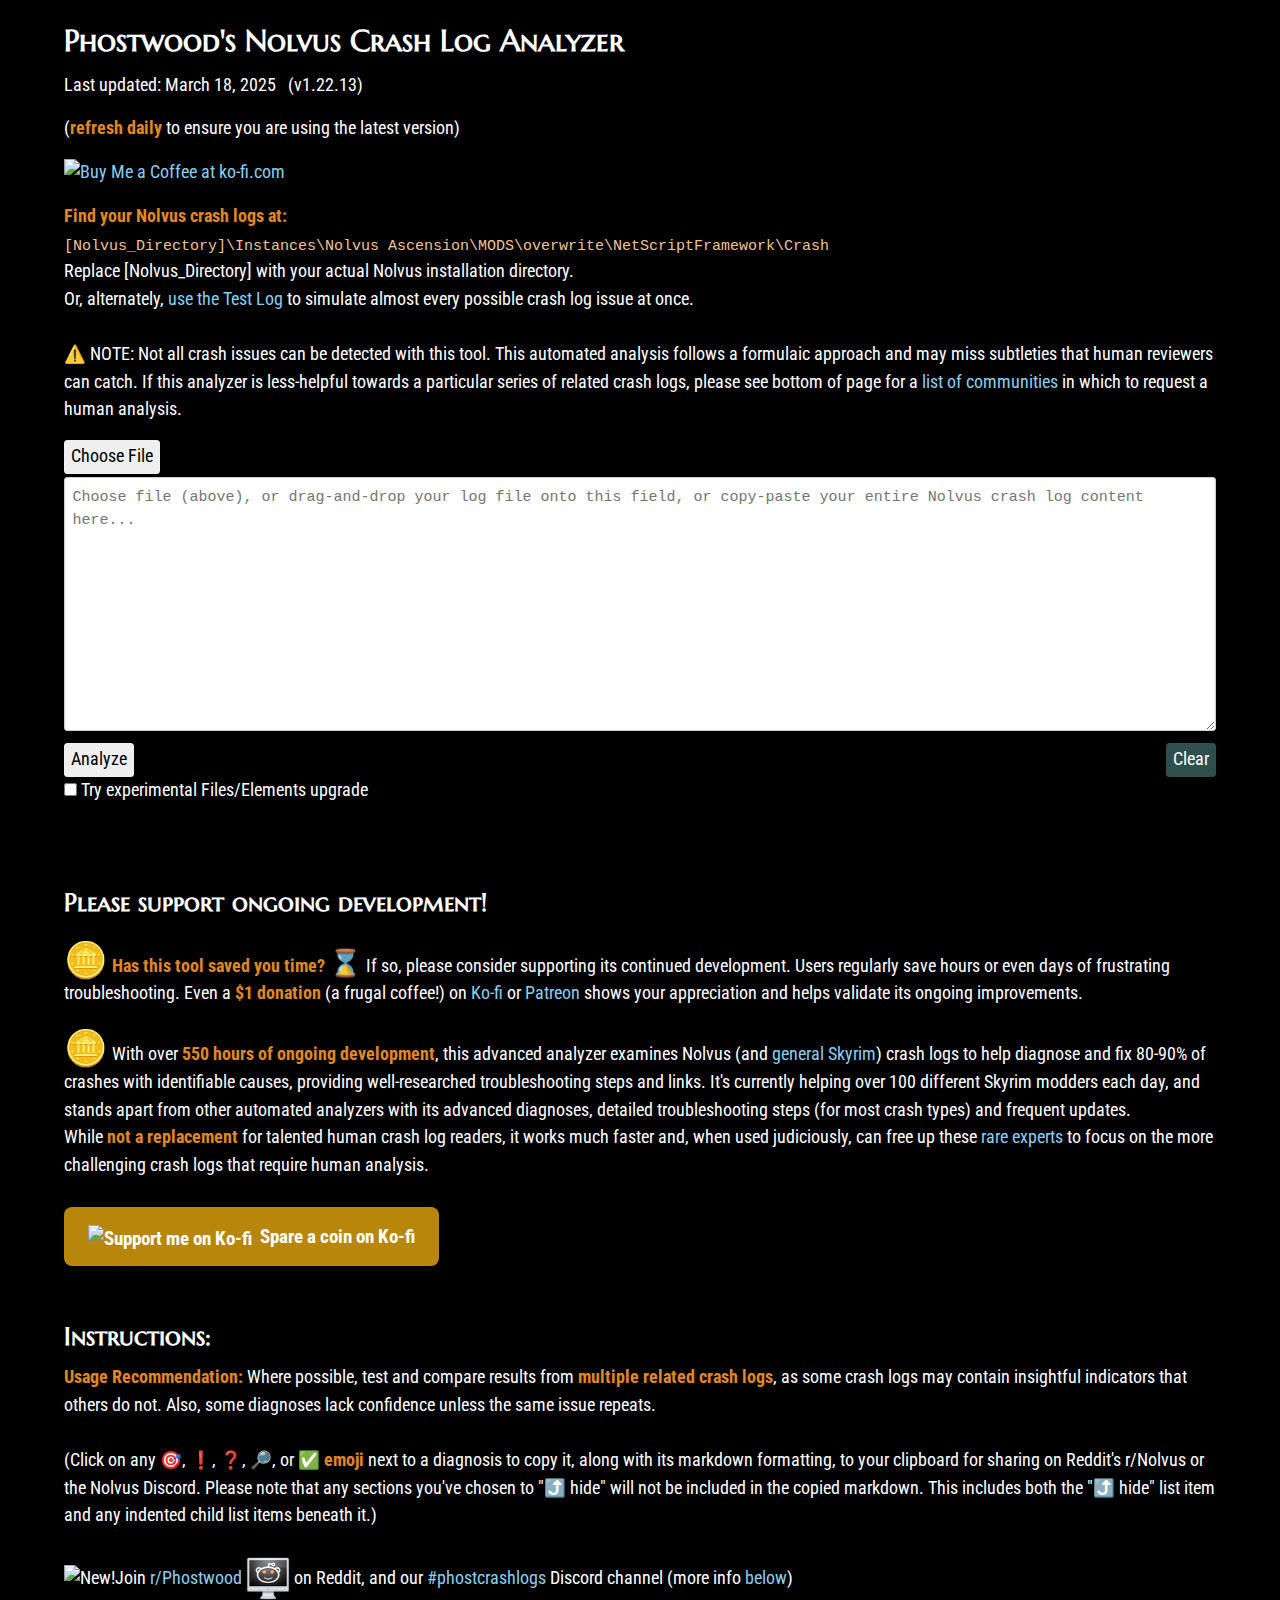
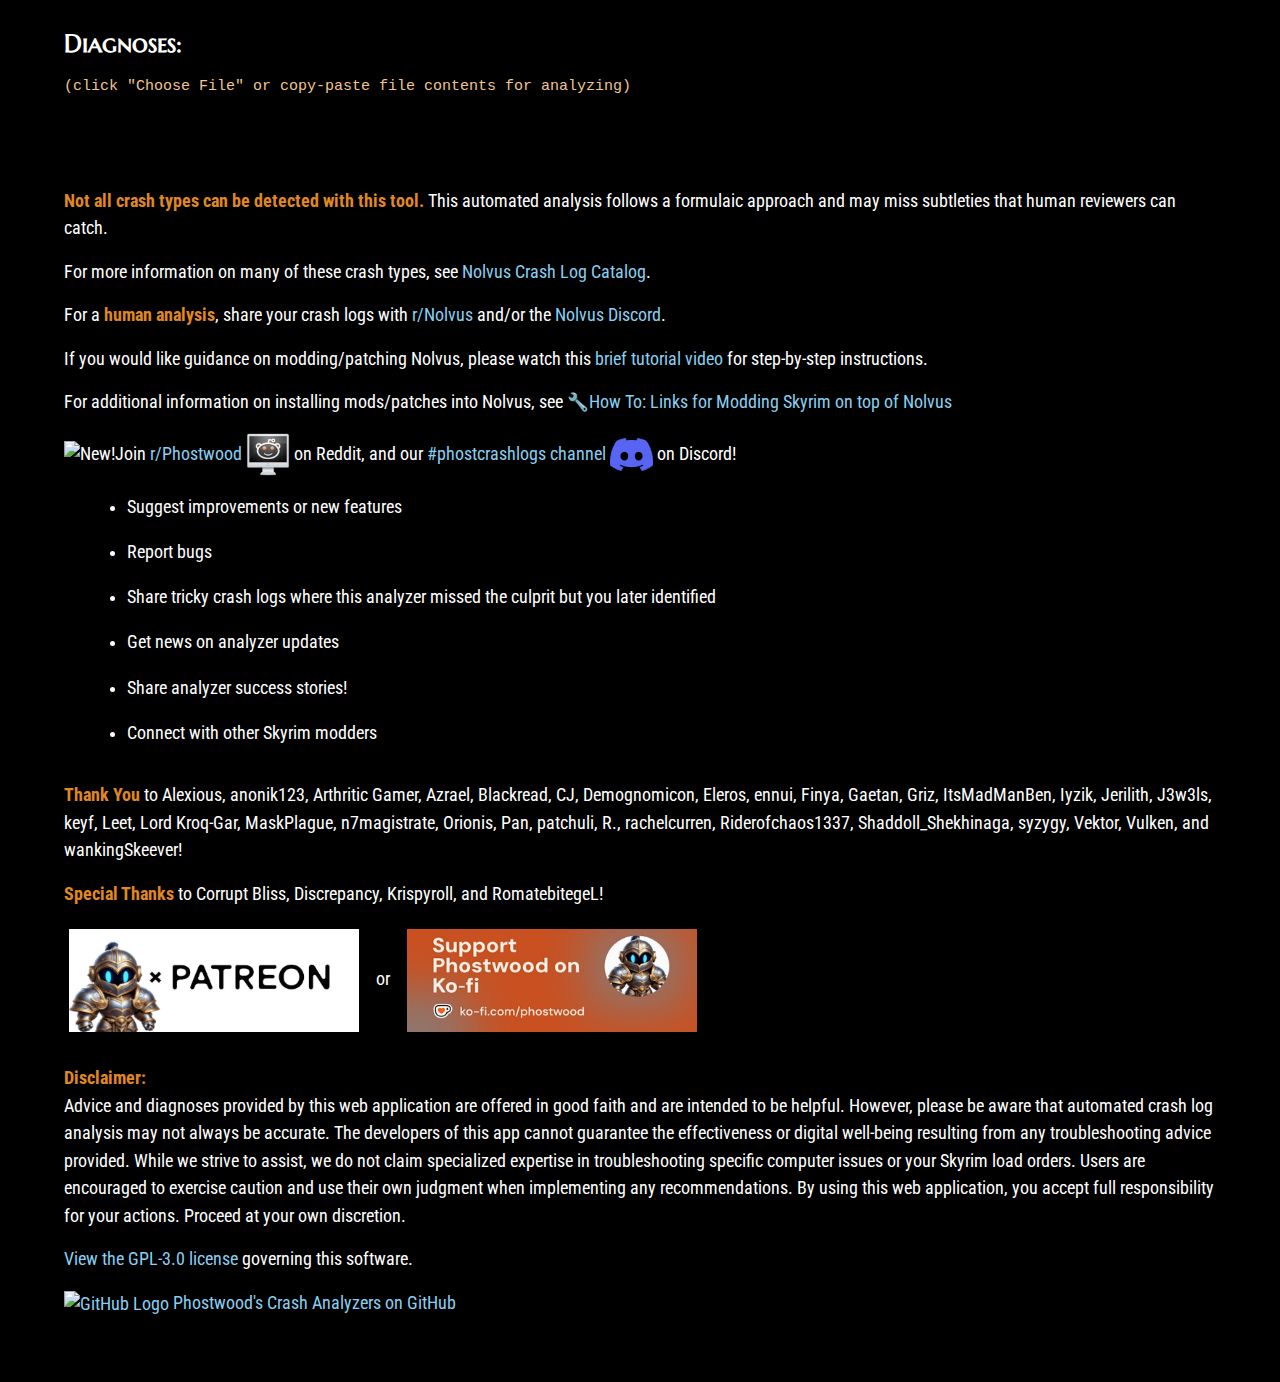
==== index.html @ 34e4e973 "✅Version 1.22.13 is now live: https://phostwood.github.io/crash-analyzer/" ====
<!DOCTYPE html>
<html lang="en">

<head>
	
	<!-- Google tag (gtag.js) -->
	<script async src="https://www.googletagmanager.com/gtag/js?id=G-5X8TRFYCFK"></script>
	<script>
		window.dataLayer = window.dataLayer || [];
		function gtag(){dataLayer.push(arguments);}
		gtag('js', new Date());
	  
		gtag('config', 'G-5X8TRFYCFK');
	  </script>
	  
	  <!-- Clarity tracking code for https://phostwood.github.io/crash-analyzer/ -->
	  <script type="text/javascript">
		if (window.location.hostname !== 'localhost' && !window.location.protocol.startsWith('file:')) {
			(function(c,l,a,r,i,t,y){
				c[a]=c[a]||function(){(c[a].q=c[a].q||[]).push(arguments)};
				t=l.createElement(r);t.async=1;t.src="https://www.clarity.ms/tag/"+i;
				y=l.getElementsByTagName(r)[0];y.parentNode.insertBefore(t,y);
			})(window, document, "clarity", "script", "luzl3ap6kg");
		}
	  </script>

	<title>Phostwood's Nolvus Crash Analyzer</title>
	<meta name="description" content="Advanced Nolvus Skyrim crash log analyzer that helps diagnose and fix 80-90% of crashes with identifiable causes. Provides detailed troubleshooting steps for most crash types. Updated frequently with new crash patterns and solutions.">

	<meta charset="UTF-8">
	<meta name="version" content="1.22.13">
	<meta name="viewport" content="width=device-width, initial-scale=1.0">

	<link rel="icon" type="image/x-icon" href="https://phostwood.github.io/crash-analyzer/favicon.ico">
	<link rel="apple-touch-icon" sizes="180x180" href="https://phostwood.github.io/crash-analyzer/apple-touch-icon.png">
	<link rel="icon" type="image/png" sizes="32x32" href="https://phostwood.github.io/crash-analyzer/favicon-32x32.png">
	<link rel="icon" type="image/png" sizes="16x16" href="https://phostwood.github.io/crash-analyzer/favicon-16x16.png">
	<link rel="manifest" href="https://phostwood.github.io/crash-analyzer/site.webmanifest">

	<link href="https://fonts.googleapis.com/css?family=Roboto+Condensed:300i,400,400i,700%7cMarcellus+SC"
		rel="stylesheet">

	<!-- Using stylesheet from Nolvus.net (with Vektor's permission) -->
	<link href="https://phostwood.github.io/crash-analyzer/css/bootstrap.min.css" rel="stylesheet">
	<script src="https://cdn.jsdelivr.net/npm/turndown@7.0.0/dist/turndown.js"></script>


	<script defer>
		// Get version from meta tag
		const version = document.querySelector('meta[name="version"]').content;
		
		// Define all resources to load
		const resources = {
			css: [
				'./css/stylesheet.css'
			],
			js: [
				// Utility scripts
				'./js/utils.js',
				'./js/explainersMap.js',
				'./js/crashIndicatorsMap.js',
				'./js/dllCompatibleSkyrimVersionsMap.js',
				'./js/testUtils.js',
				
				// Independent data/configuration scripts
				'./js/crashPatterns.js',
				'./js/antivirusSignatures.js',
				'./js/overlaySignatures.js',
				'./js/nolvusSignatures.js',
				'./js/nolvusUtils.js',
				'./js/nolvusLists.js',
				
				// Conditional core script
				window.location.href.toLowerCase().endsWith('?tryformids')
					? './js/logSummaryAdvanced.js'
					: './js/logSummary.js',
				
				// Additional core scripts
				'./js/insights.js',
				'./js/diagnoses.js',
				
				// Main application script
				'./js/analyzeLog.js',
				
				// UI script (last)
				'./js/userInterface.js'
			]
		};
	
		// Load CSS files
		resources.css.forEach(href => {
			document.write(`<link href="${href}?v=${version}" rel="stylesheet">`);
		});
	
		// Load JS files
		resources.js.forEach(src => {
			document.write(`<script src="${src}?v=${version}" defer><\/script>`);
		});
	</script>
	
</head>

<body>
	<header>
		<h1 id="pageTitle">Phostwood's Nolvus Crash Log Analyzer</h1>
	</header>
	<main>
		<section class="textarea-container">
			<p>Last updated: March 18, 2025 &nbsp; <span id="versionNumber"></span></p>
			<p>(<strong>refresh daily</strong> to ensure you are using the latest version)</p>

			<p><a href='https://ko-fi.com/I2I219OKJM' target='_blank'><img height='36' style='border:0px;height:36px;' src='https://storage.ko-fi.com/cdn/kofi6.png?v=6' border='0' alt='Buy Me a Coffee at ko-fi.com' /></a></p>
			
			<p id="logInstructions">
                <strong>Find your Nolvus crash logs at:</strong><br>
                <code id="crashDirectory">[Nolvus_Directory]\Instances\Nolvus Ascension\MODS\overwrite\NetScriptFramework\Crash</code><br>
                Replace [Nolvus_Directory] with your actual Nolvus installation directory.<br>
                Or, alternately, <a href="#" id="loadTestLog">use the Test Log</a> to simulate almost every possible crash log issue at once.<br>
				<br>
				⚠️ NOTE: Not all crash issues can be detected with this tool. This automated analysis follows a formulaic approach and may miss subtleties that human reviewers can catch. If this analyzer is less-helpful towards a particular series of related crash logs, please see bottom of page for a <a href="#footer">list of communities</a> in which to request a human analysis.
            </p>
			<input type="file" id="fileInput" style="display:none;" onchange="loadFile(event)" accept=".txt,.log">
			<button onclick="document.getElementById('fileInput').click();">Choose File</button>
			<div id="filename"></div>
			<textarea id="crashLog" rows="10" cols="50"
				placeholder="Choose file (above), or drag-and-drop your log file onto this field, or copy-paste your entire Nolvus crash log content here..."></textarea><br>
			<button id="analyzeButton" onclick="analyzeLog()">Analyze</button><button id="clearButton" onclick="clearAll()">Clear</button><br>
			<span style="white-space: nowrap;"><input type="checkbox" id="tryFormIDs"  name="tryFormIDs"> Try experimental Files/Elements upgrade</span><span id="fileFlags"></span><br>
			<span style="white-space: nowrap; color:#32CD32; display: none;" id="scrollDownInstructions">(scroll down to read analysis report)</span><br>
			<!--dropped feature: now always enabled --> <input type="hidden" id="speculativeInsights" style="display: none;"name="speculativeInsights" class="advanced" checked>
		</section>
		<br>
		

		<!-- Donation Section -->
		<h3>Please support ongoing development!</h3>
		<div id="quote"></div>

		<span style="display: inline-block;">
			<span style="font-size: 2em;">🪙</span> <b>Has this tool saved you time?</b> <span style="font-size: 1.5em;">⌛</span> If so, please consider supporting its continued development. Users regularly save hours or even days of frustrating troubleshooting. Even a <b>$1 donation</b> (a frugal coffee!) on <a href="https://ko-fi.com/phostwood">Ko-fi</a> or <a href="https://www.patreon.com/Phostwood">Patreon</a> shows your appreciation and helps validate its ongoing improvements.<br>
			<br>
			<span style="font-size: 2em;">🪙</span> With over <b>550 hours of ongoing development</b>, this advanced analyzer examines Nolvus (and <a href="./skyrim.html">general Skyrim</a>) crash logs to help diagnose and fix 80-90% of crashes with identifiable causes, providing well-researched troubleshooting steps and links. It's currently helping over 100 different Skyrim modders each day, and stands apart from other automated analyzers with its advanced diagnoses, detailed troubleshooting steps (for most crash types) and frequent updates.<br>
			While <b>not a replacement</b> for talented human crash log readers, it works much faster and, when used judiciously, can free up these <a href="#footer">rare experts</a> to focus on the more challenging crash logs that require human analysis.
			<br>			
			<br>
			<!-- Custom Ko-fi Button -->
			<a href="https://ko-fi.com/phostwood" id="kofi-button" target="_blank">
				<div class="kofi-button">
					<img src="https://storage.ko-fi.com/cdn/cup-border.png" alt="Support me on Ko-fi">
					<span>Spare a coin on Ko-fi</span>
				</div>
			</a>
			<br><br>
		</span>

		<!-- Thank You Message -->
		<p id="thank-you-message">"Oh, thank you! Divines bless your kind heart!" 😊</p>

		
		<!-- Include Font Awesome -->
		<link rel="stylesheet" href="https://cdnjs.cloudflare.com/ajax/libs/font-awesome/6.5.0/css/all.min.css">
		<br>

		<h3>Instructions:</h3>
		<b>Usage Recommendation:</b> Where possible, test and compare results from <b>multiple related crash logs</b>, as some crash logs may contain insightful indicators that others do not. Also, some diagnoses lack confidence unless the same issue repeats.<br>
		<br>
		(Click on any 🎯, ❗, ❓, 🔎, or ✅ <strong>emoji</strong> next to a diagnosis to copy it, along with its markdown formatting, to your clipboard for sharing on Reddit's r/Nolvus or the Nolvus Discord. Please note that any sections you've chosen to "⤴️ hide" will not be included in the copied markdown. This includes both the "⤴️ hide" list item and any indented child list items beneath it.)<br>
		<br>

		<p><img src="https://upload.wikimedia.org/wikipedia/commons/thumb/f/fe/New_icon_shiny_badge.svg/200px-New_icon_shiny_badge.svg.png" alt="New!" style="width: 2.5em; height: 2.5em;">Join <a href="https://www.reddit.com/r/Phostwood">r/Phostwood <img src="./images/41923_monitor_reddit_screen_icon.png" style="height: 2.5em; width: 2.5em; vertical-align: middle;"></a> on Reddit, and our <a href="https://discord.gg/WH79twvc">#phostcrashlogs</a> Discord channel (more info <a href="#footer">below</a>)</p>

		<h3><a id="diagnosesHeader">Diagnoses:</a></h3>
		<button id="convert-button" style="display: none;">Copy Diagnoses</button>
		<article id="result"><code>(click "Choose File" or copy-paste file contents for analyzing)</code><p>&nbsp;</p></article>
		<script type='text/javascript' src='https://storage.ko-fi.com/cdn/widget/Widget_2.js'></script><script type='text/javascript'>kofiwidget2.init('Support me on Ko-fi', '#72a4f2', 'I2I219OKJM');kofiwidget2.draw();</script><br>
		<article id="speculation"></article>
		<h4 class="hidden">Notes:</h4>
		<aside id="footer">
			<p><strong>Not all crash types can be detected with this tool.</strong> This automated analysis follows a formulaic approach and may miss subtleties that human reviewers can catch.</p>

			<p>For more information on many of these crash types, see <a
					href="https://www.nolvus.net/catalog/crashlog">Nolvus Crash Log Catalog</a>.</p>
			<p>For a <strong>human analysis</strong>, share your crash logs with <a
					href="https://www.reddit.com/r/Nolvus/">r/Nolvus</a> and/or the <a
					href="https://discord.gg/Zkh5PwD">Nolvus Discord</a>.</p>
			<p>If you would like guidance on modding/patching Nolvus, please watch this <a
					href="https://youtu.be/YOvug9KP5L4">brief tutorial video</a> for step-by-step instructions.</p>
			<p>For additional information on installing mods/patches into Nolvus, see <a
					href="https://www.reddit.com/r/Nolvus/comments/1btic4j/how_to_links_for_modding_skyrim_on_top_of_nolvus/">🔧How
					To: Links for Modding Skyrim on top of Nolvus</a>
			<p>
			
			<p><img src="https://upload.wikimedia.org/wikipedia/commons/thumb/f/fe/New_icon_shiny_badge.svg/200px-New_icon_shiny_badge.svg.png" alt="New!" style="width: 2.5em; height: 2.5em;">Join <a href="https://www.reddit.com/r/Phostwood">r/Phostwood <img src="./images/41923_monitor_reddit_screen_icon.png" style="height: 2.5em; width: 2.5em; vertical-align: middle;"></a> on Reddit, and our <a href="https://discord.gg/WH79twvc">#phostcrashlogs channel <img src="./images/Discord-Symbol-Blurple.png" style="max-width: 2.5em; vertical-align: middle;"></a> on Discord!</p>
			<ul>
				<li>Suggest improvements or new features</li>
				<li>Report bugs</li>
				<li>Share tricky crash logs where this analyzer missed the culprit but you later identified</li>
				<li>Get news on analyzer updates</li>
				<li>Share analyzer success stories!</li>
				<li>Connect with other Skyrim modders</li>
			</ul>

			<p><strong>Thank You</strong> to Alexious, anonik123, Arthritic Gamer, Azrael, Blackread, CJ, Demognomicon, Eleros, ennui, Finya, Gaetan, Griz, ItsMadManBen, Iyzik, Jerilith, J3w3ls, keyf, Leet, Lord Kroq-Gar, MaskPlague, n7magistrate, Orionis, Pan, patchuli, R., rachelcurren, Riderofchaos1337, Shaddoll_Shekhinaga, syzygy, Vektor, Vulken, and wankingSkeever!
			</p>
			<p><strong>Special Thanks</strong> to Corrupt Bliss, Discrepancy, Krispyroll, and RomatebitegeL!
			</p>
			
		</aside>
		<aside id="patreon">
			<a href="https://www.patreon.com/Phostwood">
				<img src="./Patreon.png" alt="Support me on Patreon" style="width: 300px; height: 113px; border-width: 5px; border-color: black; border-style: solid;">
			</a>
			&nbsp;&nbsp;or&nbsp;&nbsp;
			<a href="https://ko-fi.com/phostwood">
				<img src="./phostwood-Ko-fi-Horizontal.jpg" alt="Support me on Ko-fi" style="width: 300px; height: 113px; border-width: 5px; border-color: black; border-style: solid;">
			</a>
		</aside>
		<br>	
	</main>
	<footer id="disclaimer">
		<strong>Disclaimer:</strong>
		<p>Advice and diagnoses provided by this web application are offered in good faith and are intended to be helpful. However, please be aware that automated crash log analysis may not always be accurate. The developers of this app cannot guarantee the effectiveness or digital well-being resulting from any troubleshooting advice provided. While we strive to assist, we do not claim specialized expertise in troubleshooting specific computer issues or your Skyrim load orders. Users are encouraged to exercise caution and use their own judgment when implementing any recommendations. By using this web application, you accept full responsibility for your actions. Proceed at your own discretion.</p>
		<p><a href="https://raw.githubusercontent.com/Phostwood/crash-analyzer/main/LICENSE">View the GPL-3.0 license</a> governing this software.</p>
		<p><a href="https://github.com/Phostwood/crash-analyzer/">
			<img src="https://github.githubassets.com/images/modules/logos_page/GitHub-Mark.png" alt="GitHub Logo" width="30" height="30">
			Phostwood's Crash Analyzers on GitHub
		  </a>
		  </p>
	</footer>
</body>
</html>
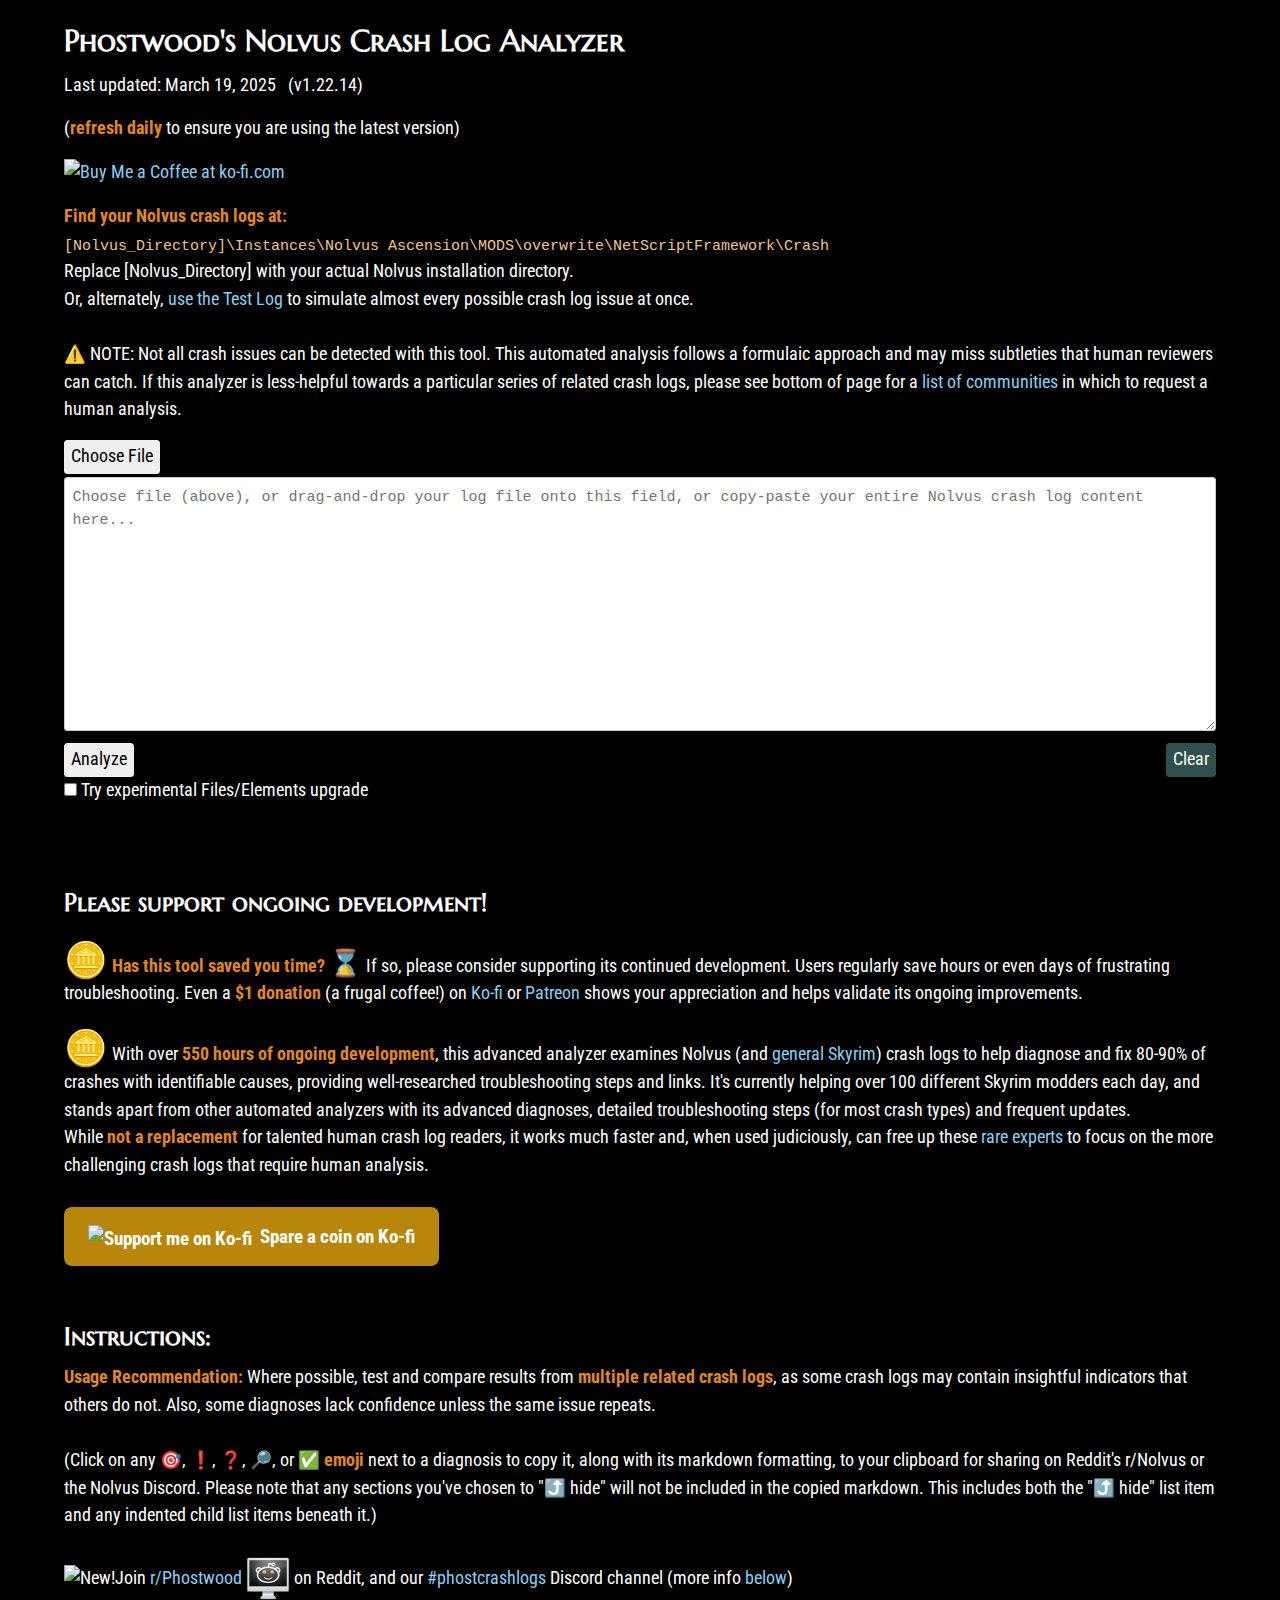
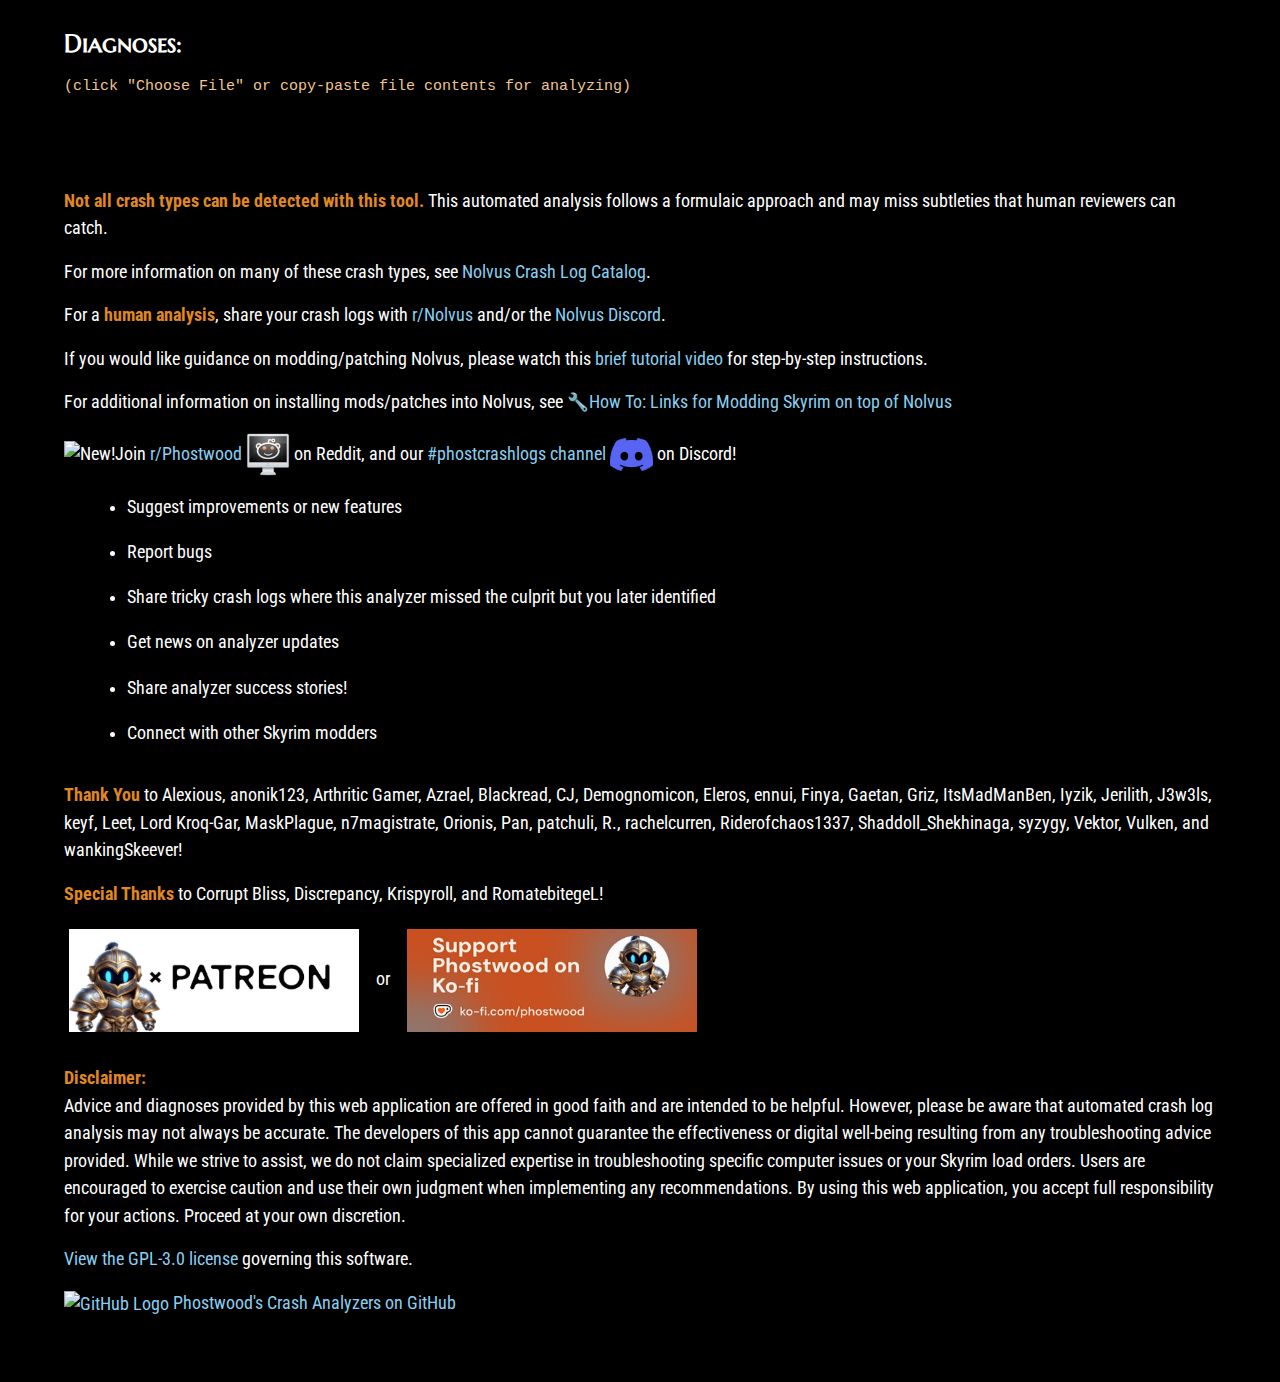
==== commit f32d1b8d: "✅Version 1.22.14 is now live: https://phostwood.github.io/crash-analyzer/" ====
--- a/index.html
+++ b/index.html
@@ -28,7 +28,7 @@
 	<meta name="description" content="Advanced Nolvus Skyrim crash log analyzer that helps diagnose and fix 80-90% of crashes with identifiable causes. Provides detailed troubleshooting steps for most crash types. Updated frequently with new crash patterns and solutions.">
 
 	<meta charset="UTF-8">
-	<meta name="version" content="1.22.13">
+	<meta name="version" content="1.22.14">
 	<meta name="viewport" content="width=device-width, initial-scale=1.0">
 
 	<link rel="icon" type="image/x-icon" href="https://phostwood.github.io/crash-analyzer/favicon.ico">
@@ -106,7 +106,7 @@
 	</header>
 	<main>
 		<section class="textarea-container">
-			<p>Last updated: March 18, 2025 &nbsp; <span id="versionNumber"></span></p>
+			<p>Last updated: March 19, 2025 &nbsp; <span id="versionNumber"></span></p>
 			<p>(<strong>refresh daily</strong> to ensure you are using the latest version)</p>
 
 			<p><a href='https://ko-fi.com/I2I219OKJM' target='_blank'><img height='36' style='border:0px;height:36px;' src='https://storage.ko-fi.com/cdn/kofi6.png?v=6' border='0' alt='Buy Me a Coffee at ko-fi.com' /></a></p>
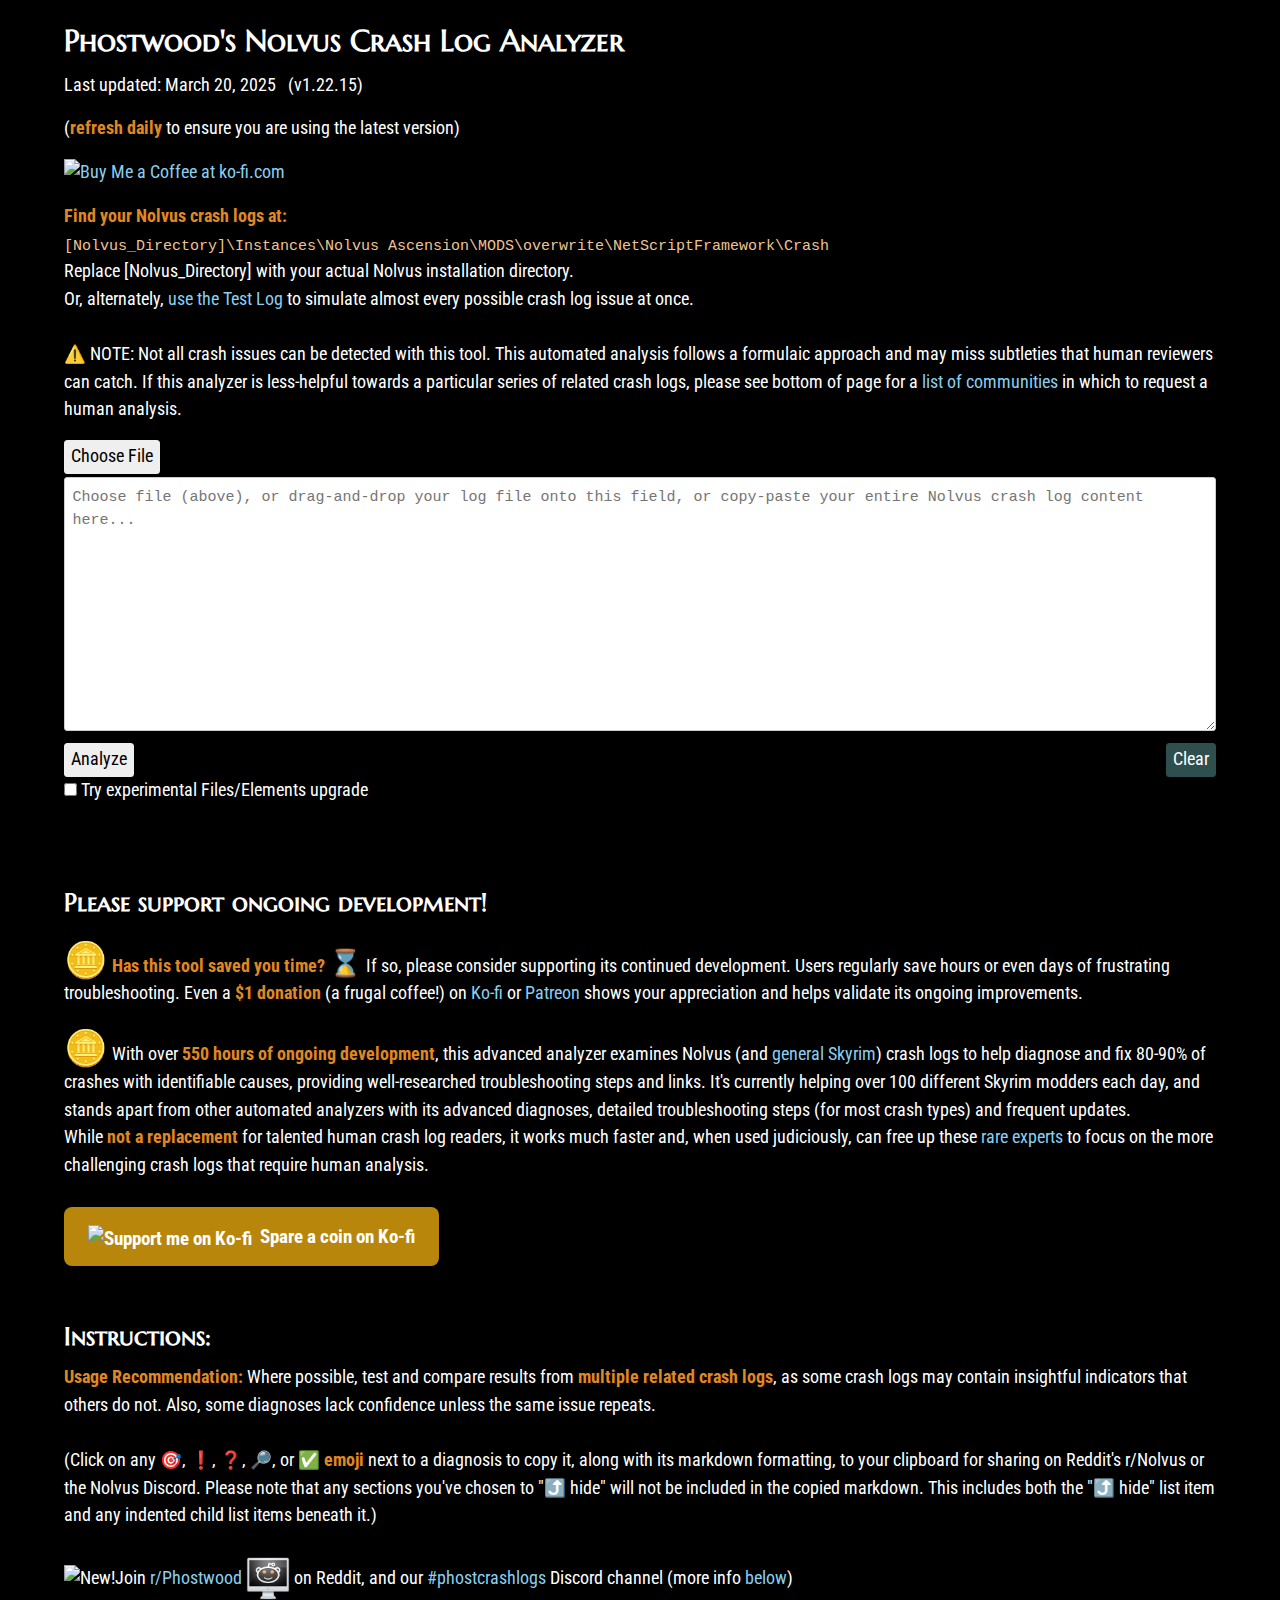
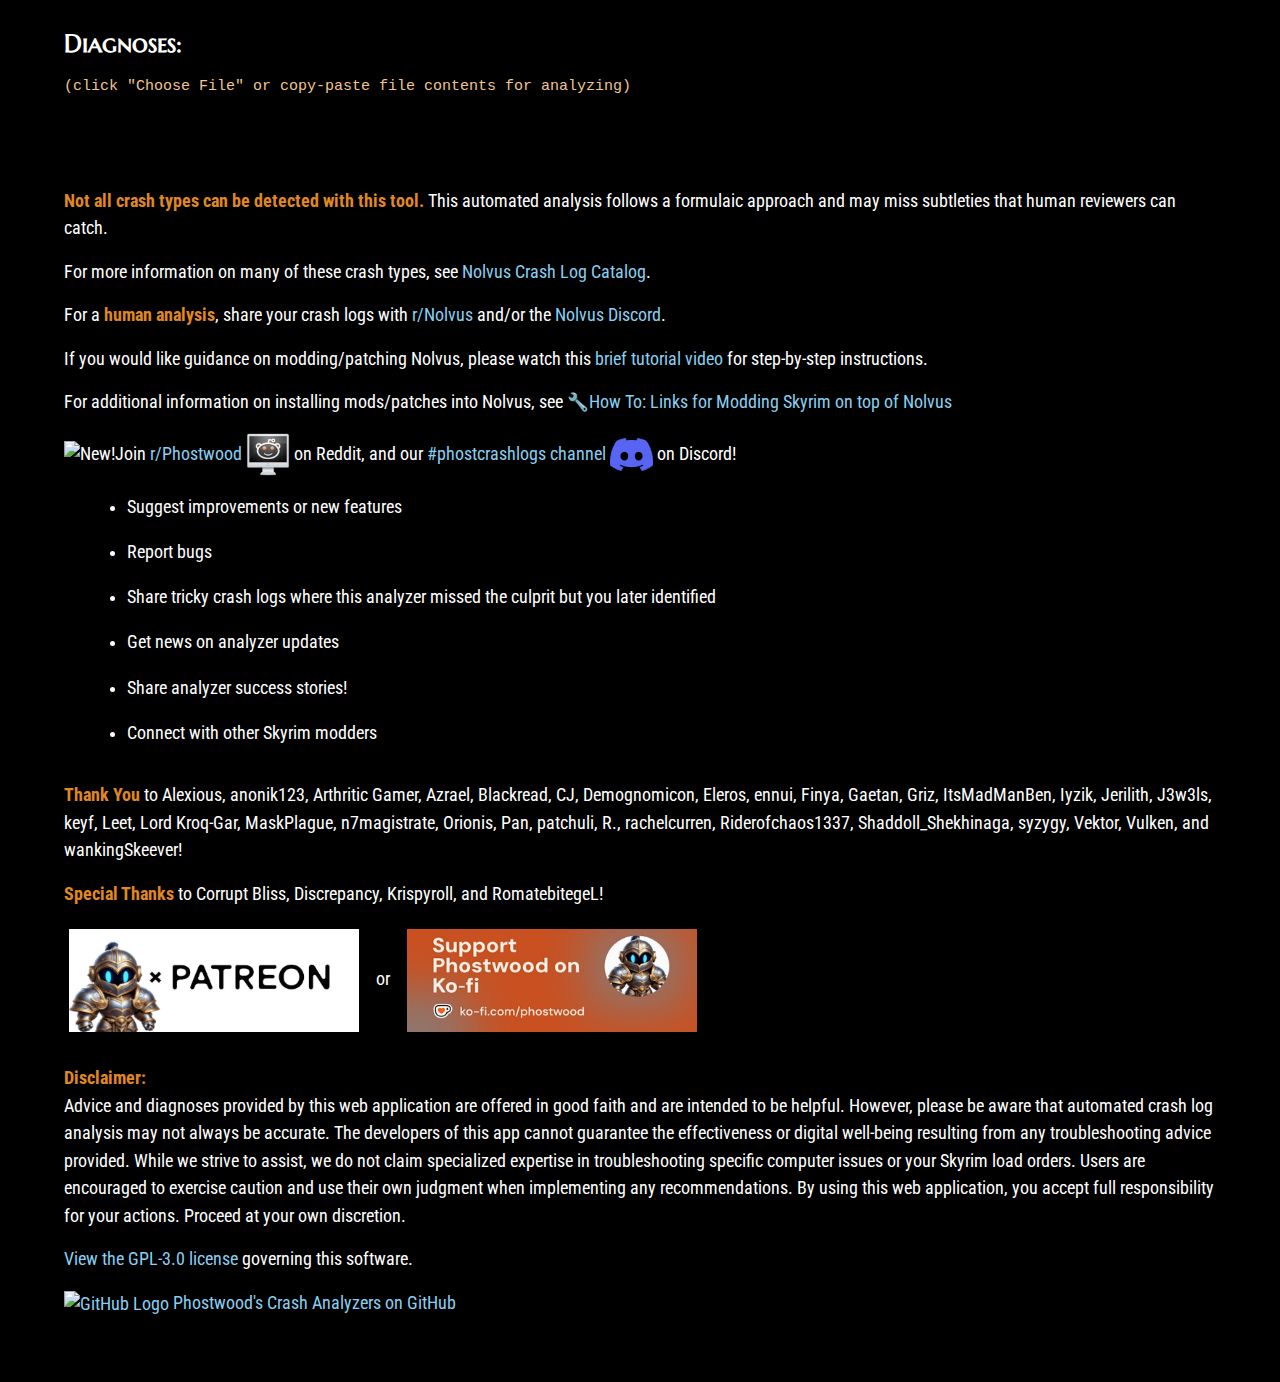
==== commit 608a7af5: "✅Version 1.22.15 is now live: https://phostwood.github.io/crash-analyzer/" ====
--- a/index.html
+++ b/index.html
@@ -28,7 +28,7 @@
 	<meta name="description" content="Advanced Nolvus Skyrim crash log analyzer that helps diagnose and fix 80-90% of crashes with identifiable causes. Provides detailed troubleshooting steps for most crash types. Updated frequently with new crash patterns and solutions.">
 
 	<meta charset="UTF-8">
-	<meta name="version" content="1.22.14">
+	<meta name="version" content="1.22.15">
 	<meta name="viewport" content="width=device-width, initial-scale=1.0">
 
 	<link rel="icon" type="image/x-icon" href="https://phostwood.github.io/crash-analyzer/favicon.ico">
@@ -106,7 +106,7 @@
 	</header>
 	<main>
 		<section class="textarea-container">
-			<p>Last updated: March 19, 2025 &nbsp; <span id="versionNumber"></span></p>
+			<p>Last updated: March 20, 2025 &nbsp; <span id="versionNumber"></span></p>
 			<p>(<strong>refresh daily</strong> to ensure you are using the latest version)</p>
 
 			<p><a href='https://ko-fi.com/I2I219OKJM' target='_blank'><img height='36' style='border:0px;height:36px;' src='https://storage.ko-fi.com/cdn/kofi6.png?v=6' border='0' alt='Buy Me a Coffee at ko-fi.com' /></a></p>
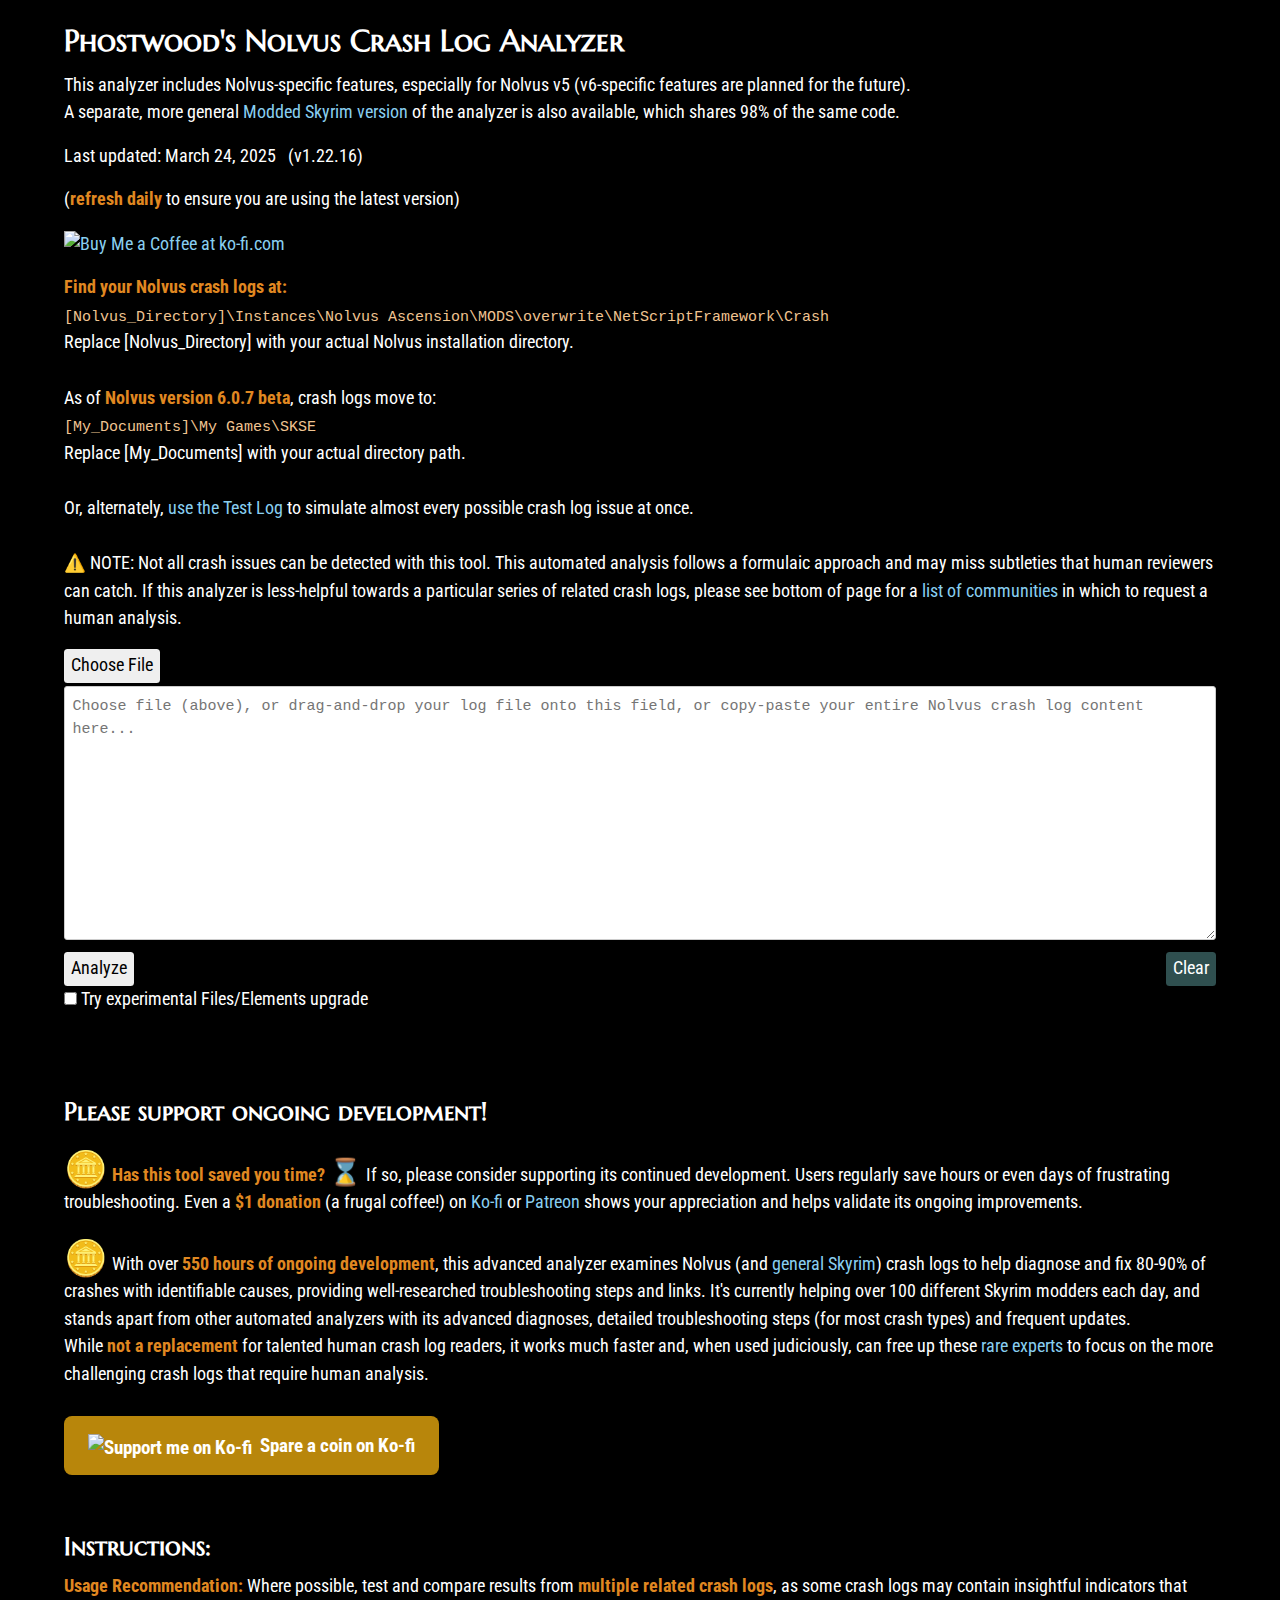
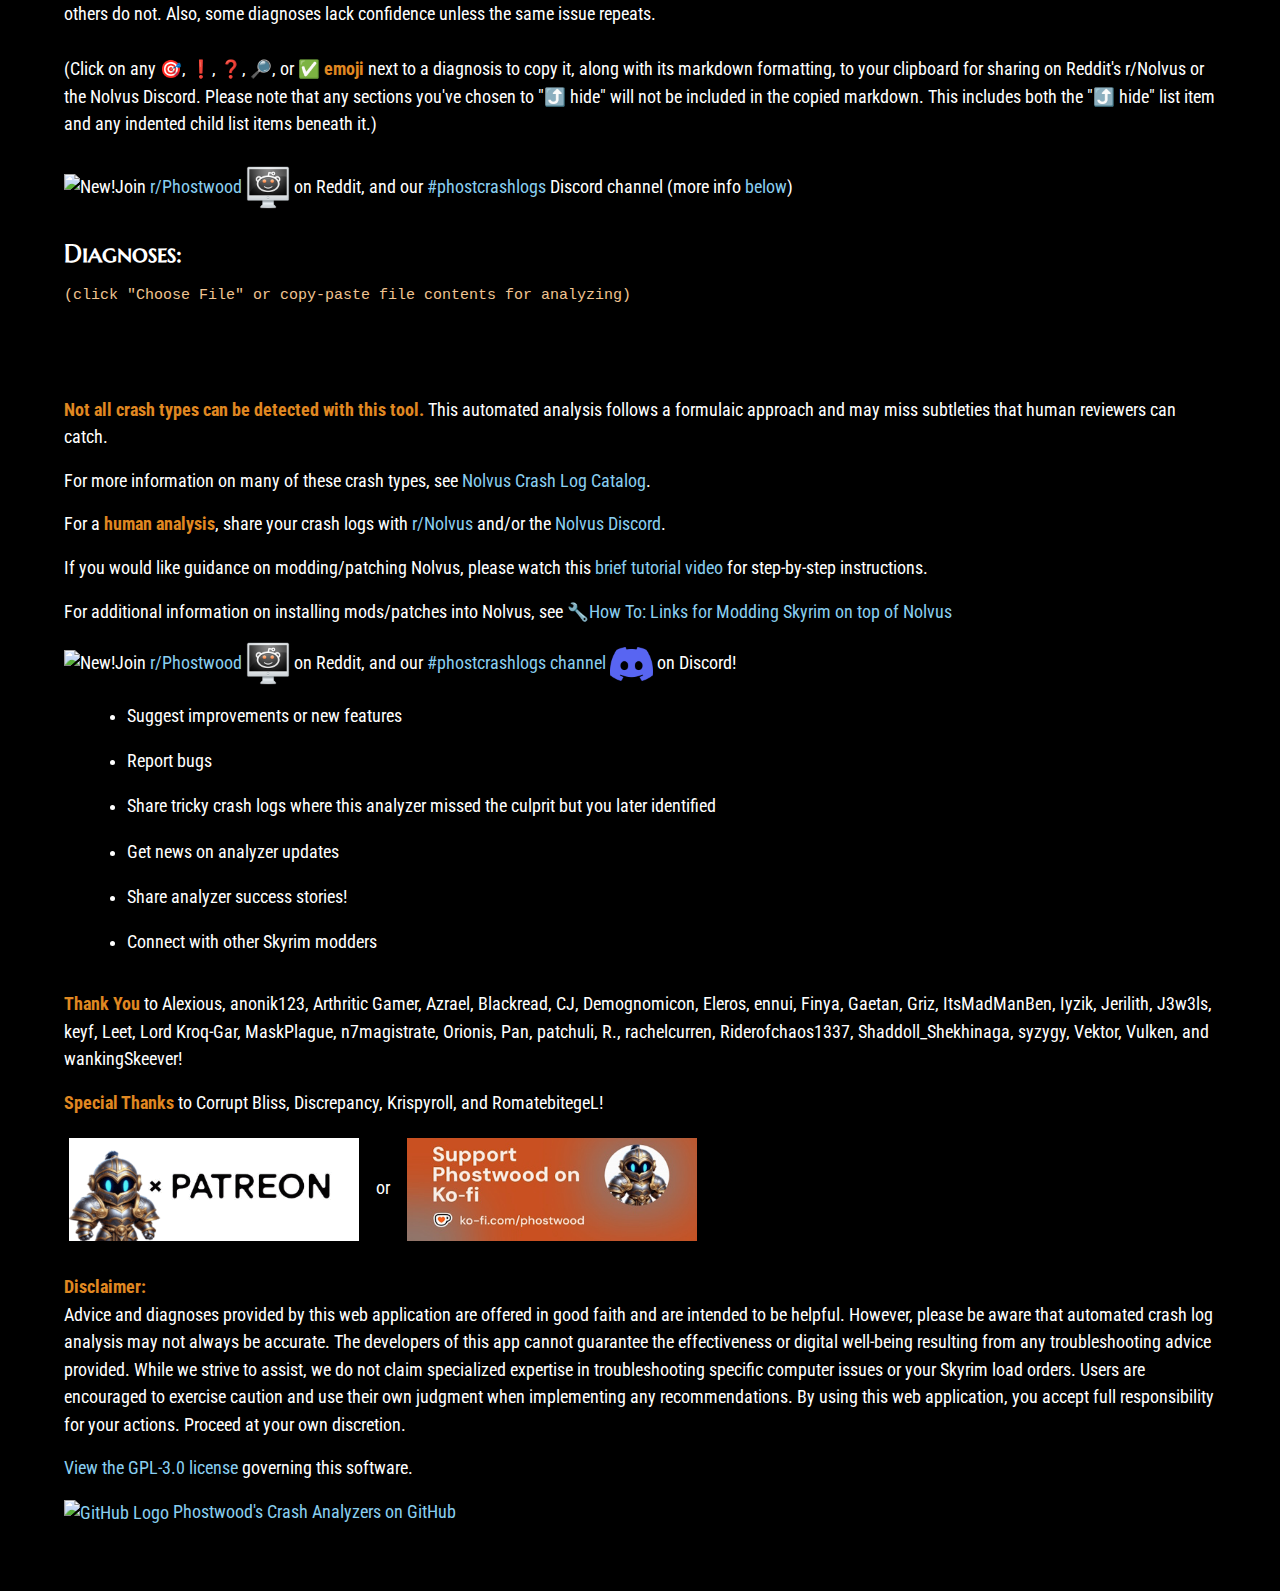
==== commit 83403fce: "✅Version 1.22.16 is now live: https://phostwood.github.io/crash-analyzer/" ====
--- a/index.html
+++ b/index.html
@@ -28,7 +28,7 @@
 	<meta name="description" content="Advanced Nolvus Skyrim crash log analyzer that helps diagnose and fix 80-90% of crashes with identifiable causes. Provides detailed troubleshooting steps for most crash types. Updated frequently with new crash patterns and solutions.">
 
 	<meta charset="UTF-8">
-	<meta name="version" content="1.22.15">
+	<meta name="version" content="1.22.16">
 	<meta name="viewport" content="width=device-width, initial-scale=1.0">
 
 	<link rel="icon" type="image/x-icon" href="https://phostwood.github.io/crash-analyzer/favicon.ico">
@@ -103,10 +103,12 @@
 <body>
 	<header>
 		<h1 id="pageTitle">Phostwood's Nolvus Crash Log Analyzer</h1>
+		<p>This analyzer includes Nolvus-specific features, especially for Nolvus v5 (v6-specific features are planned for the future).<br>
+			A separate, more general <a href="https://phostwood.github.io/crash-analyzer/skyrim.html">Modded Skyrim version</a> of the analyzer is also available, which shares 98% of the same code.</p>
 	</header>
 	<main>
 		<section class="textarea-container">
-			<p>Last updated: March 20, 2025 &nbsp; <span id="versionNumber"></span></p>
+			<p>Last updated: March 24, 2025 &nbsp; <span id="versionNumber"></span></p>
 			<p>(<strong>refresh daily</strong> to ensure you are using the latest version)</p>
 
 			<p><a href='https://ko-fi.com/I2I219OKJM' target='_blank'><img height='36' style='border:0px;height:36px;' src='https://storage.ko-fi.com/cdn/kofi6.png?v=6' border='0' alt='Buy Me a Coffee at ko-fi.com' /></a></p>
@@ -115,6 +117,11 @@
                 <strong>Find your Nolvus crash logs at:</strong><br>
                 <code id="crashDirectory">[Nolvus_Directory]\Instances\Nolvus Ascension\MODS\overwrite\NetScriptFramework\Crash</code><br>
                 Replace [Nolvus_Directory] with your actual Nolvus installation directory.<br>
+				<br>
+				As of <strong>Nolvus version 6.0.7 beta</strong>, crash logs move to:<br>
+				<code id="crashDirectory">[My_Documents]\My Games\SKSE</code><br>
+				Replace [My_Documents] with your actual directory path.<br>
+				<br>
                 Or, alternately, <a href="#" id="loadTestLog">use the Test Log</a> to simulate almost every possible crash log issue at once.<br>
 				<br>
 				⚠️ NOTE: Not all crash issues can be detected with this tool. This automated analysis follows a formulaic approach and may miss subtleties that human reviewers can catch. If this analyzer is less-helpful towards a particular series of related crash logs, please see bottom of page for a <a href="#footer">list of communities</a> in which to request a human analysis.
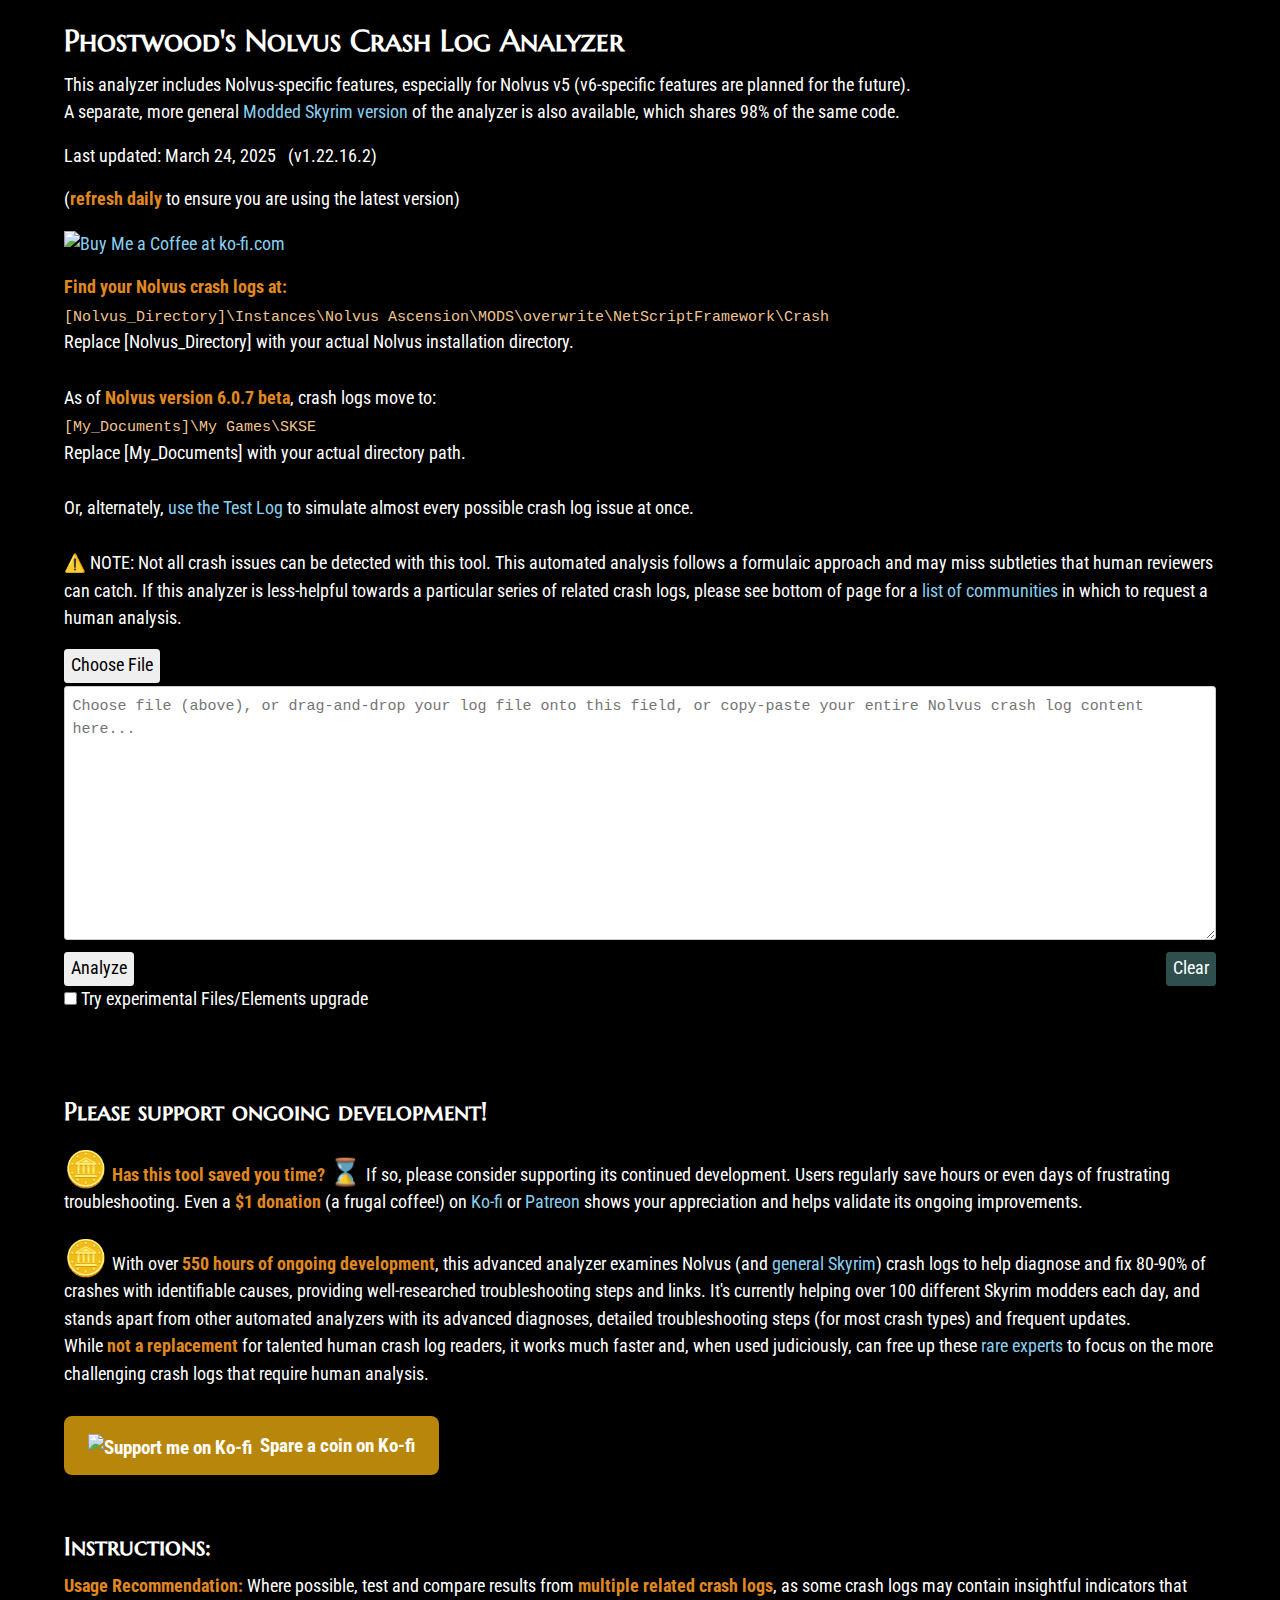
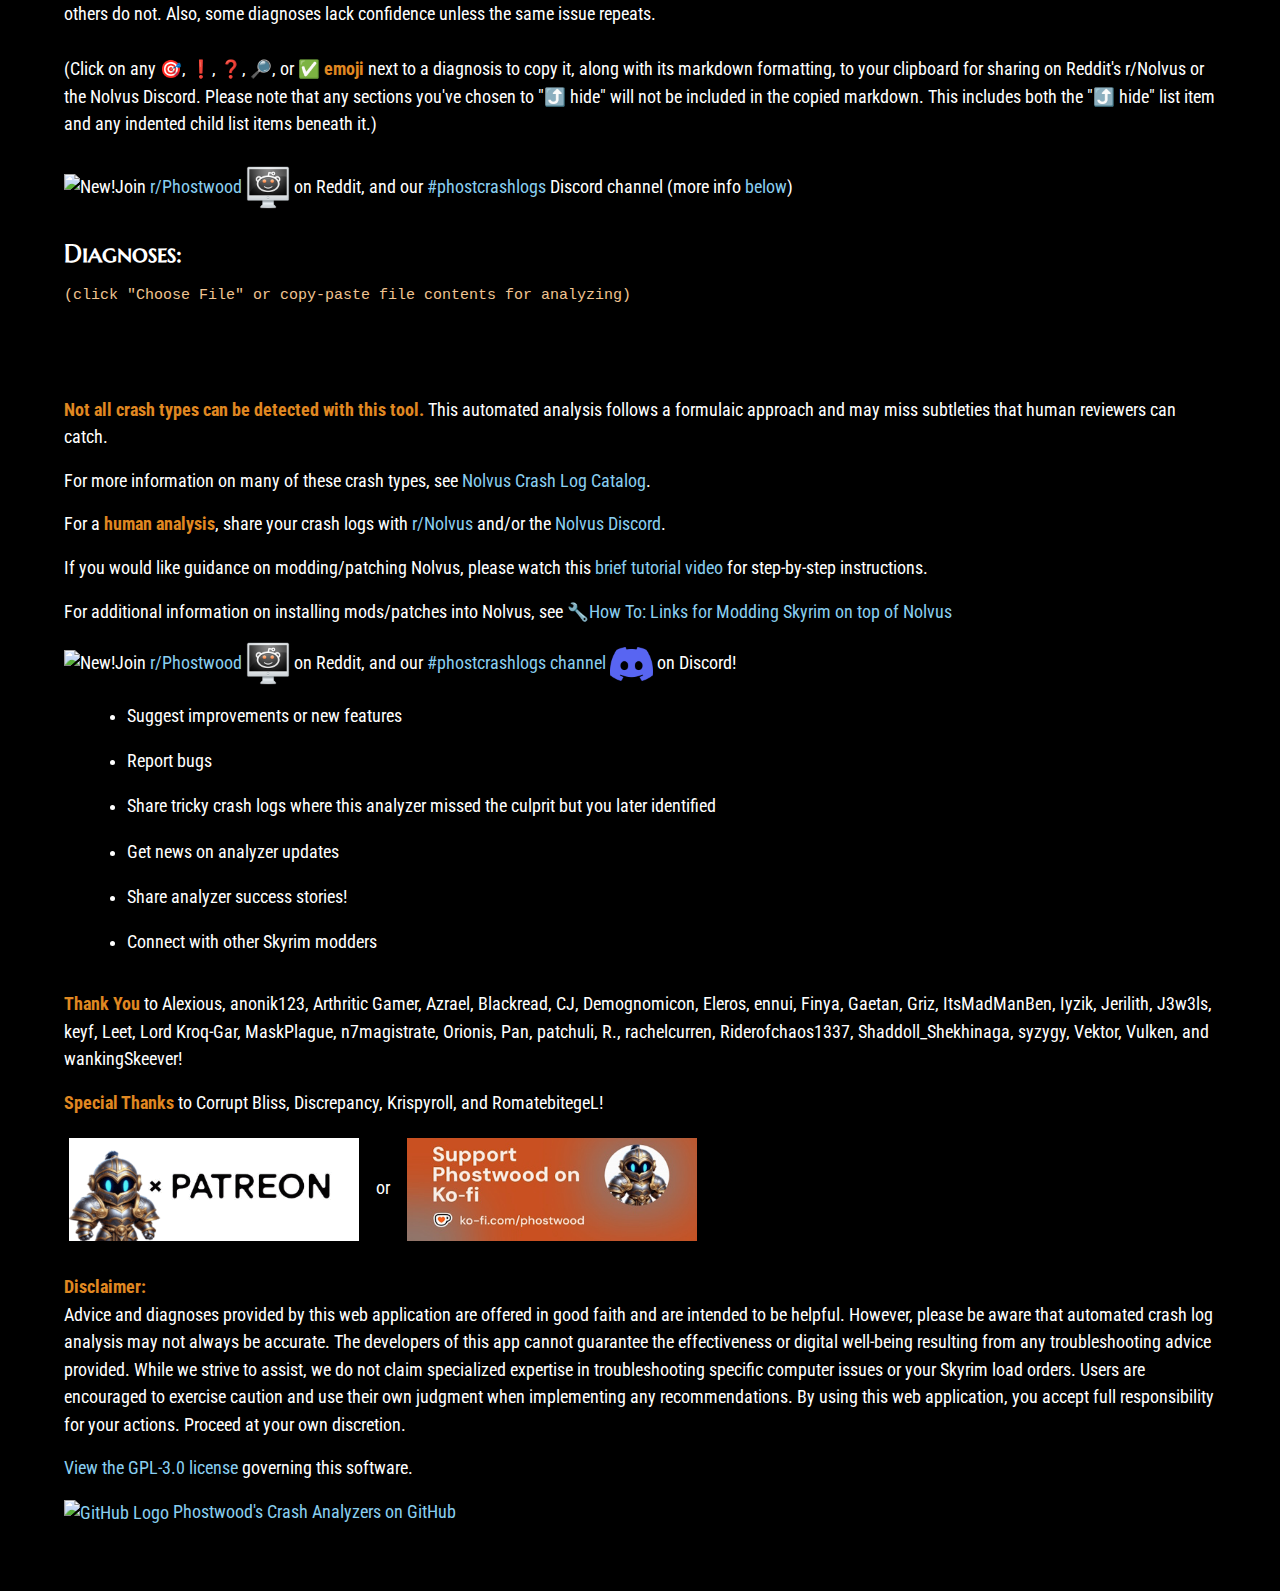
==== commit 4db8ada3: "✅Version 1.22.16.2 is now live: https://phostwood.github.io/crash-analyzer/" ====
--- a/index.html
+++ b/index.html
@@ -28,7 +28,7 @@
 	<meta name="description" content="Advanced Nolvus Skyrim crash log analyzer that helps diagnose and fix 80-90% of crashes with identifiable causes. Provides detailed troubleshooting steps for most crash types. Updated frequently with new crash patterns and solutions.">
 
 	<meta charset="UTF-8">
-	<meta name="version" content="1.22.16">
+	<meta name="version" content="1.22.16.2">
 	<meta name="viewport" content="width=device-width, initial-scale=1.0">
 
 	<link rel="icon" type="image/x-icon" href="https://phostwood.github.io/crash-analyzer/favicon.ico">
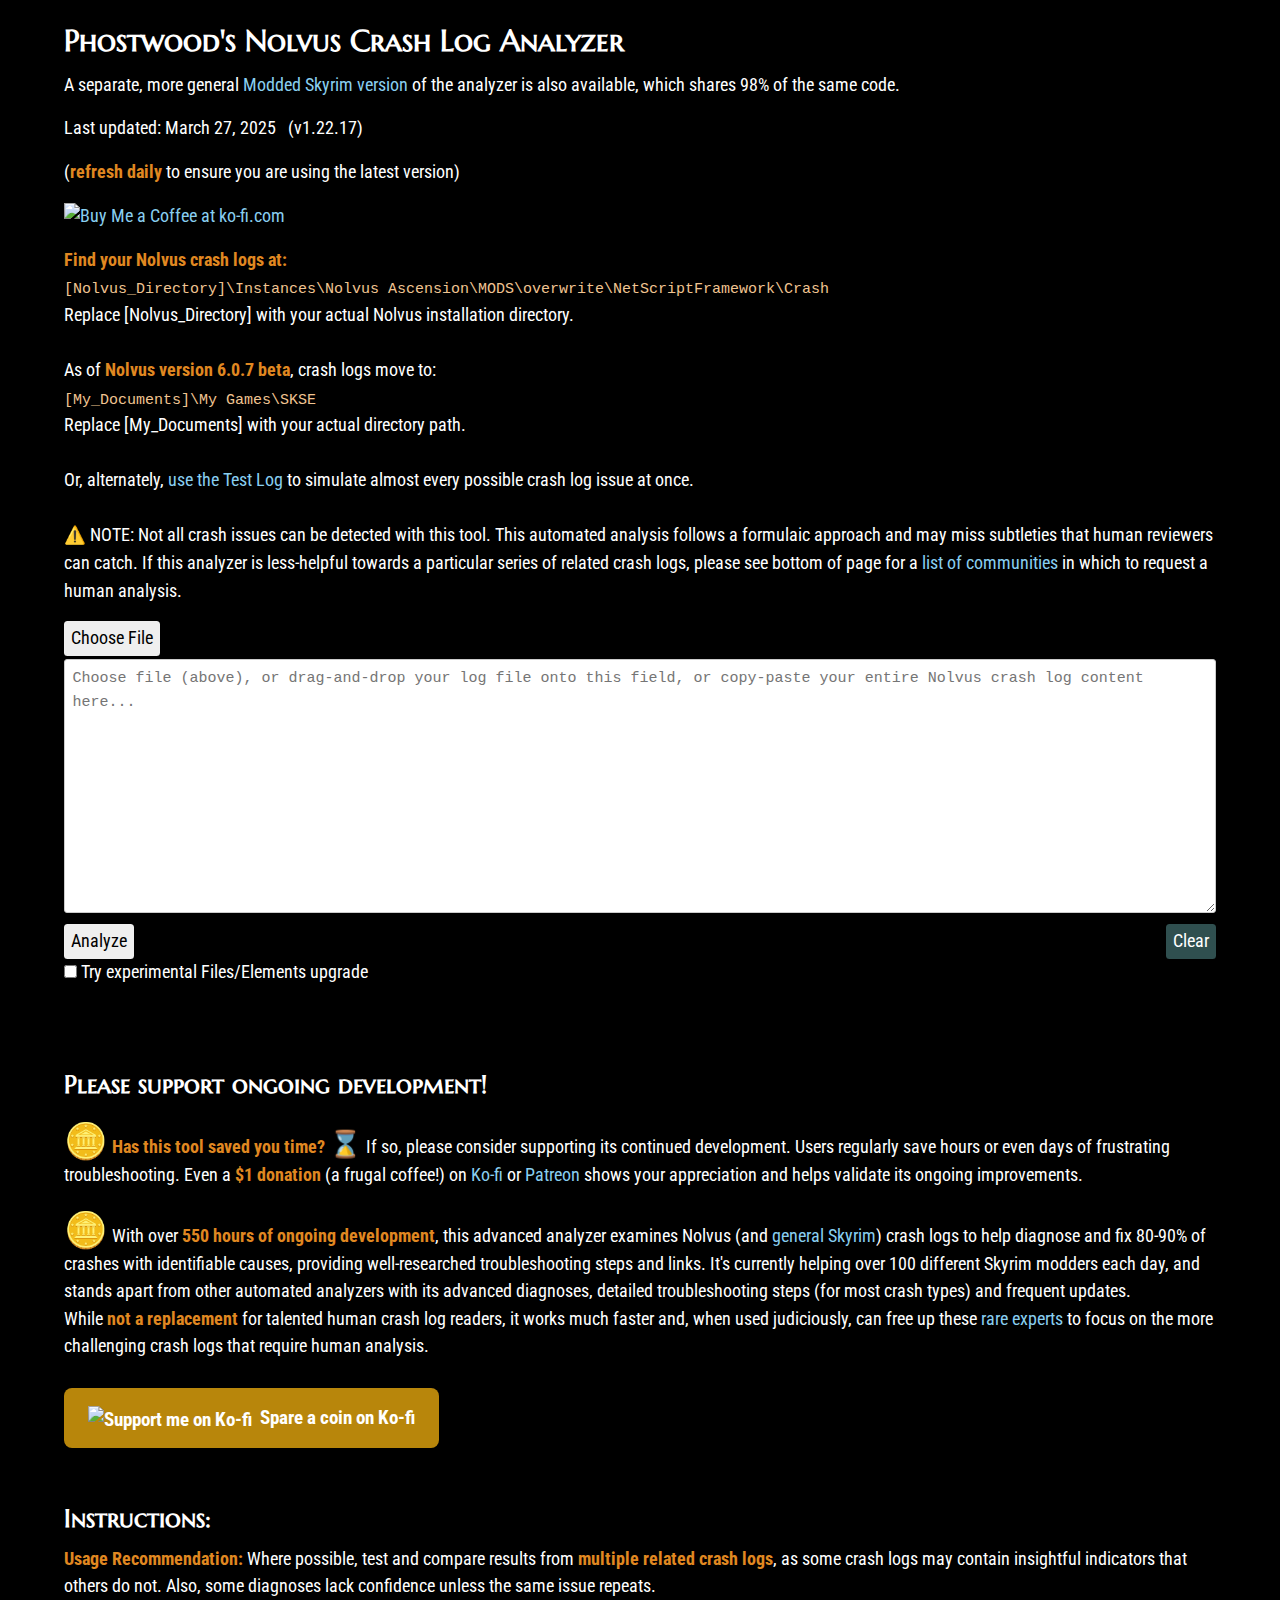
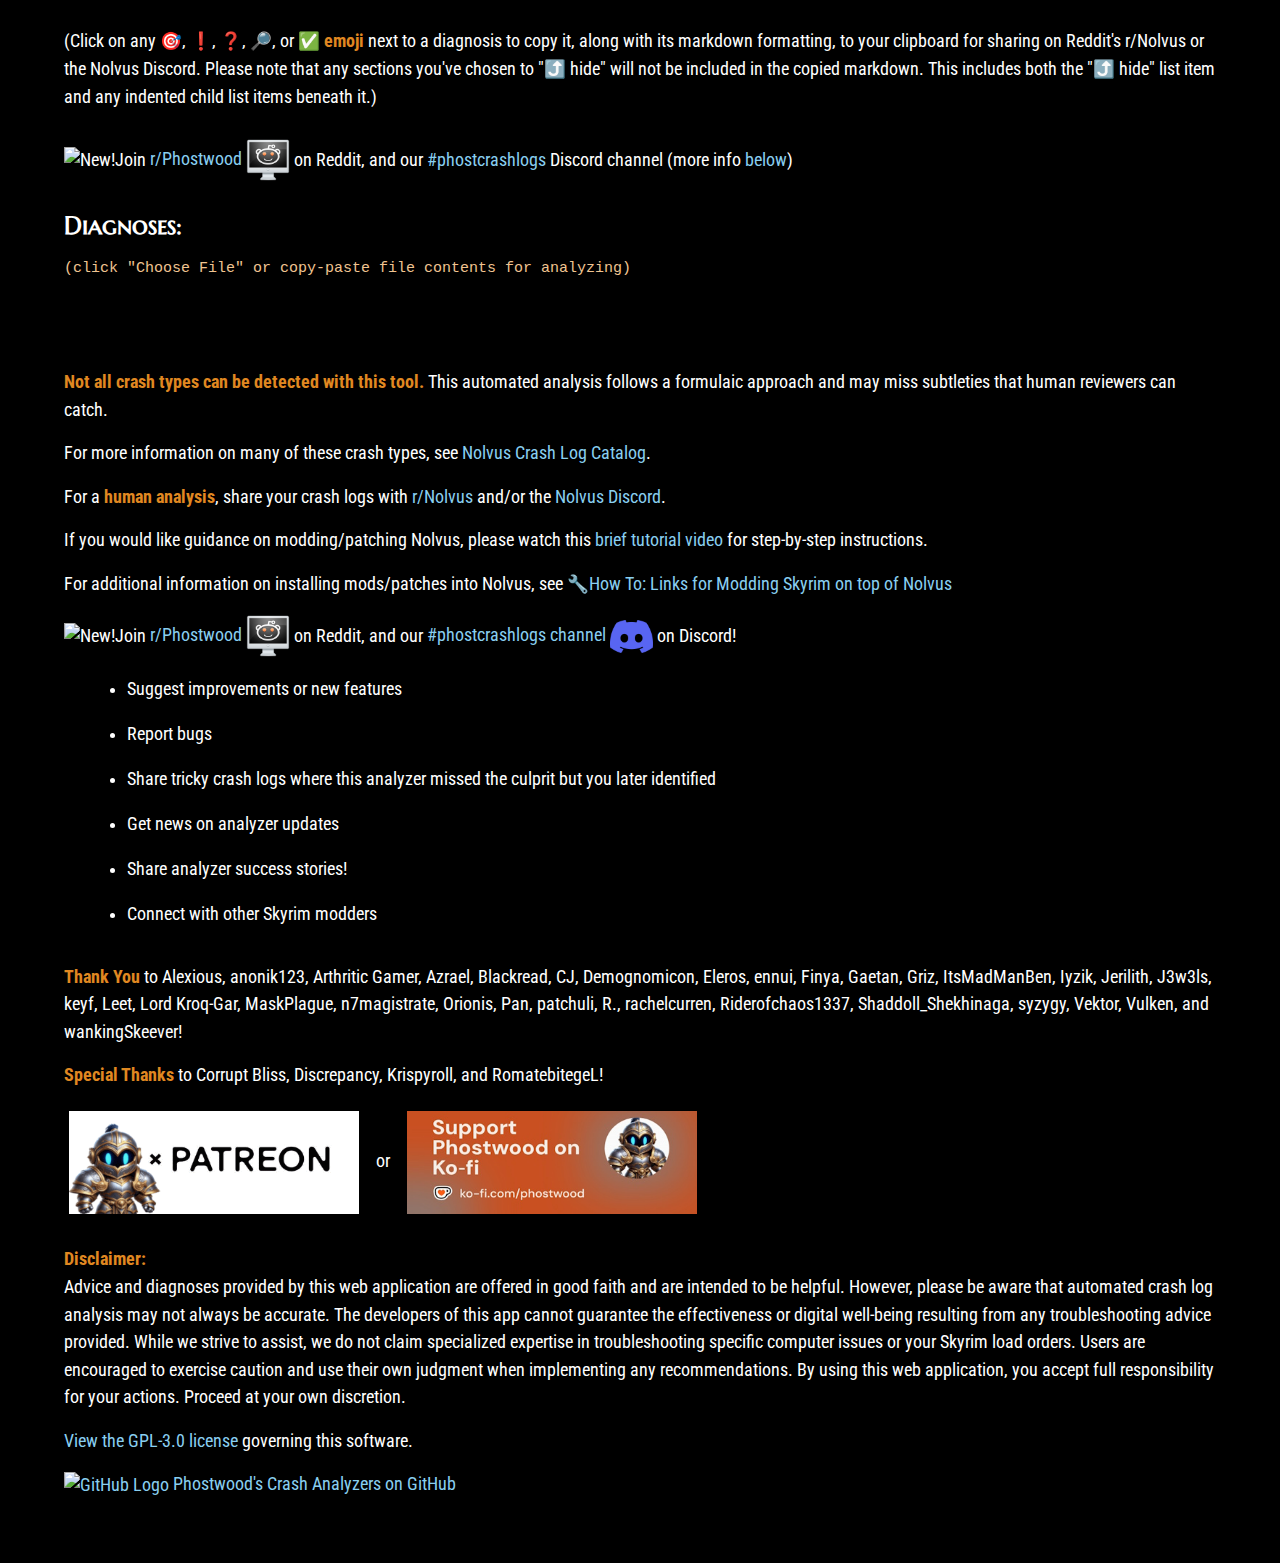
==== commit 698d7e80: "✅Version 1.22.17 is now live: https://phostwood.github.io/crash-analyzer/" ====
--- a/index.html
+++ b/index.html
@@ -28,7 +28,7 @@
 	<meta name="description" content="Advanced Nolvus Skyrim crash log analyzer that helps diagnose and fix 80-90% of crashes with identifiable causes. Provides detailed troubleshooting steps for most crash types. Updated frequently with new crash patterns and solutions.">
 
 	<meta charset="UTF-8">
-	<meta name="version" content="1.22.16.2">
+	<meta name="version" content="1.22.17">
 	<meta name="viewport" content="width=device-width, initial-scale=1.0">
 
 	<link rel="icon" type="image/x-icon" href="https://phostwood.github.io/crash-analyzer/favicon.ico">
@@ -103,12 +103,11 @@
 <body>
 	<header>
 		<h1 id="pageTitle">Phostwood's Nolvus Crash Log Analyzer</h1>
-		<p>This analyzer includes Nolvus-specific features, especially for Nolvus v5 (v6-specific features are planned for the future).<br>
-			A separate, more general <a href="https://phostwood.github.io/crash-analyzer/skyrim.html">Modded Skyrim version</a> of the analyzer is also available, which shares 98% of the same code.</p>
+		<p>A separate, more general <a href="https://phostwood.github.io/crash-analyzer/skyrim.html">Modded Skyrim version</a> of the analyzer is also available, which shares 98% of the same code.</p>
 	</header>
 	<main>
 		<section class="textarea-container">
-			<p>Last updated: March 24, 2025 &nbsp; <span id="versionNumber"></span></p>
+			<p>Last updated: March 27, 2025 &nbsp; <span id="versionNumber"></span></p>
 			<p>(<strong>refresh daily</strong> to ensure you are using the latest version)</p>
 
 			<p><a href='https://ko-fi.com/I2I219OKJM' target='_blank'><img height='36' style='border:0px;height:36px;' src='https://storage.ko-fi.com/cdn/kofi6.png?v=6' border='0' alt='Buy Me a Coffee at ko-fi.com' /></a></p>
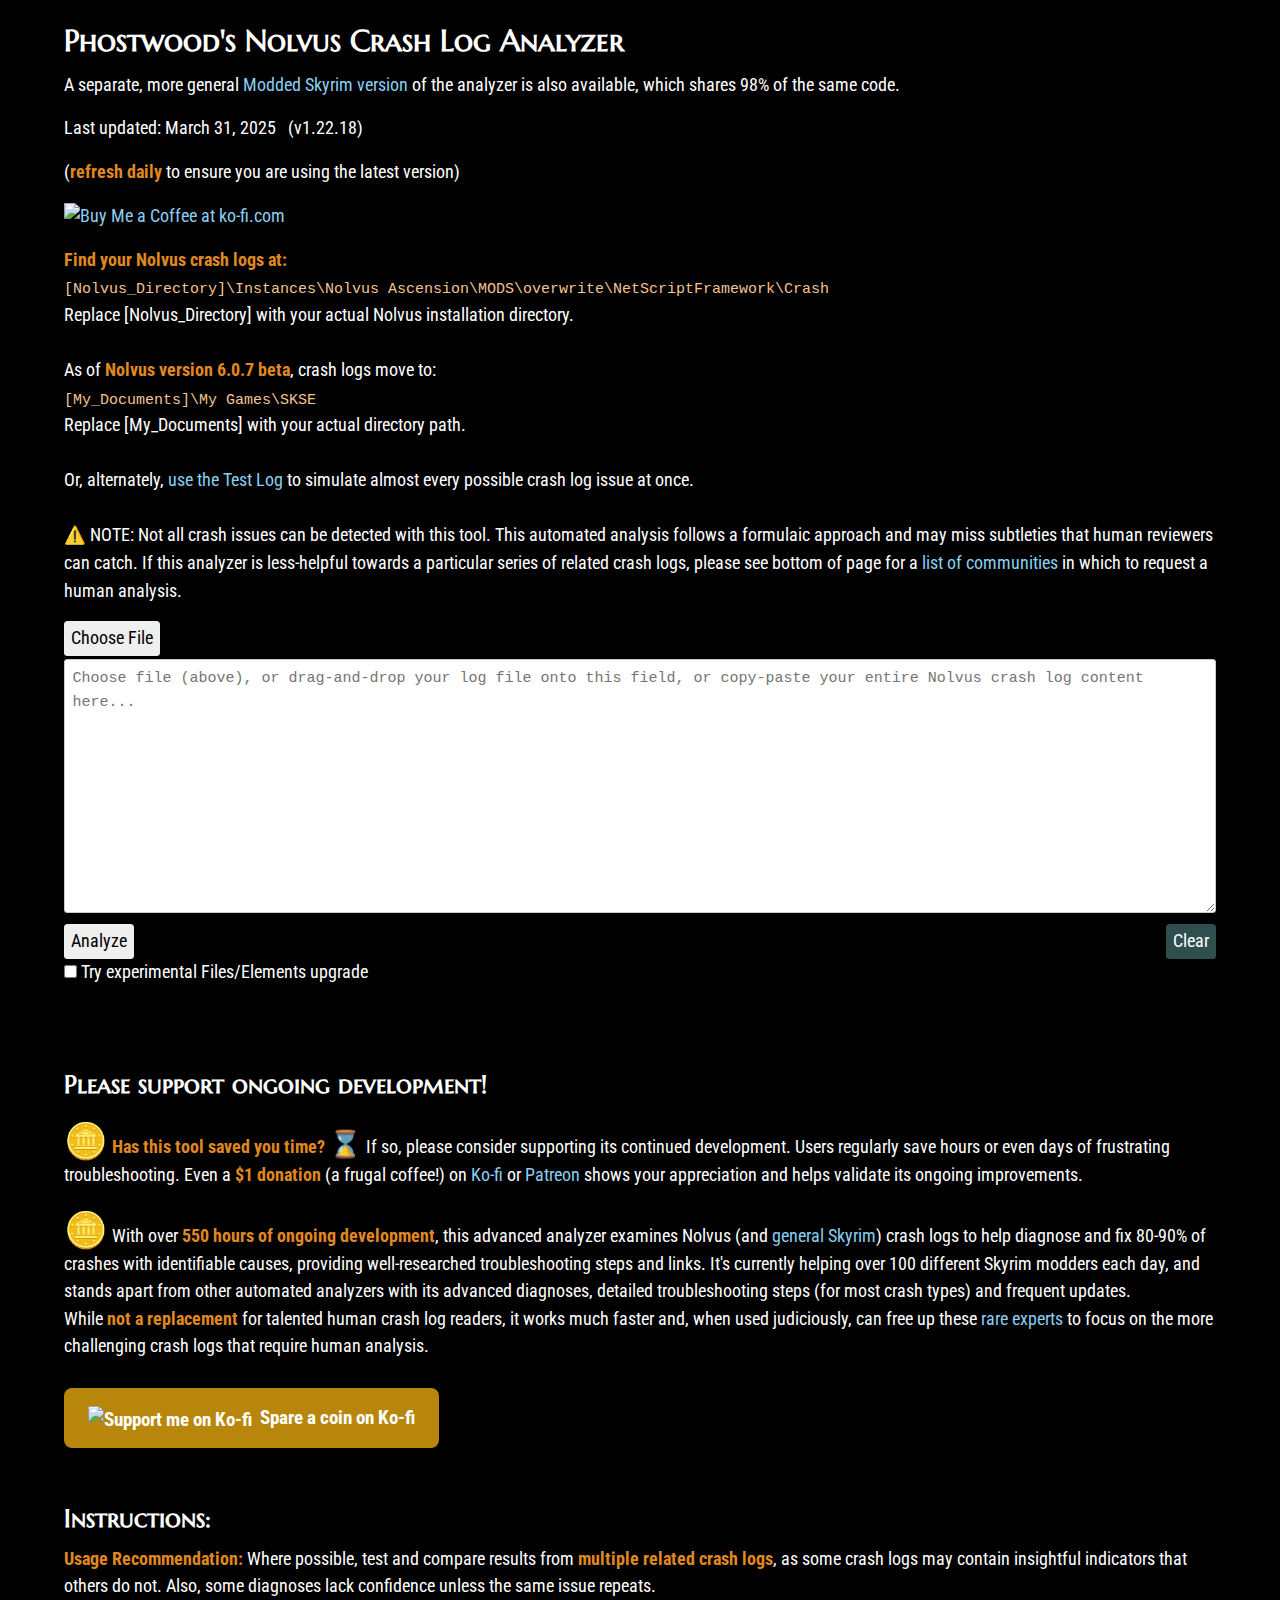
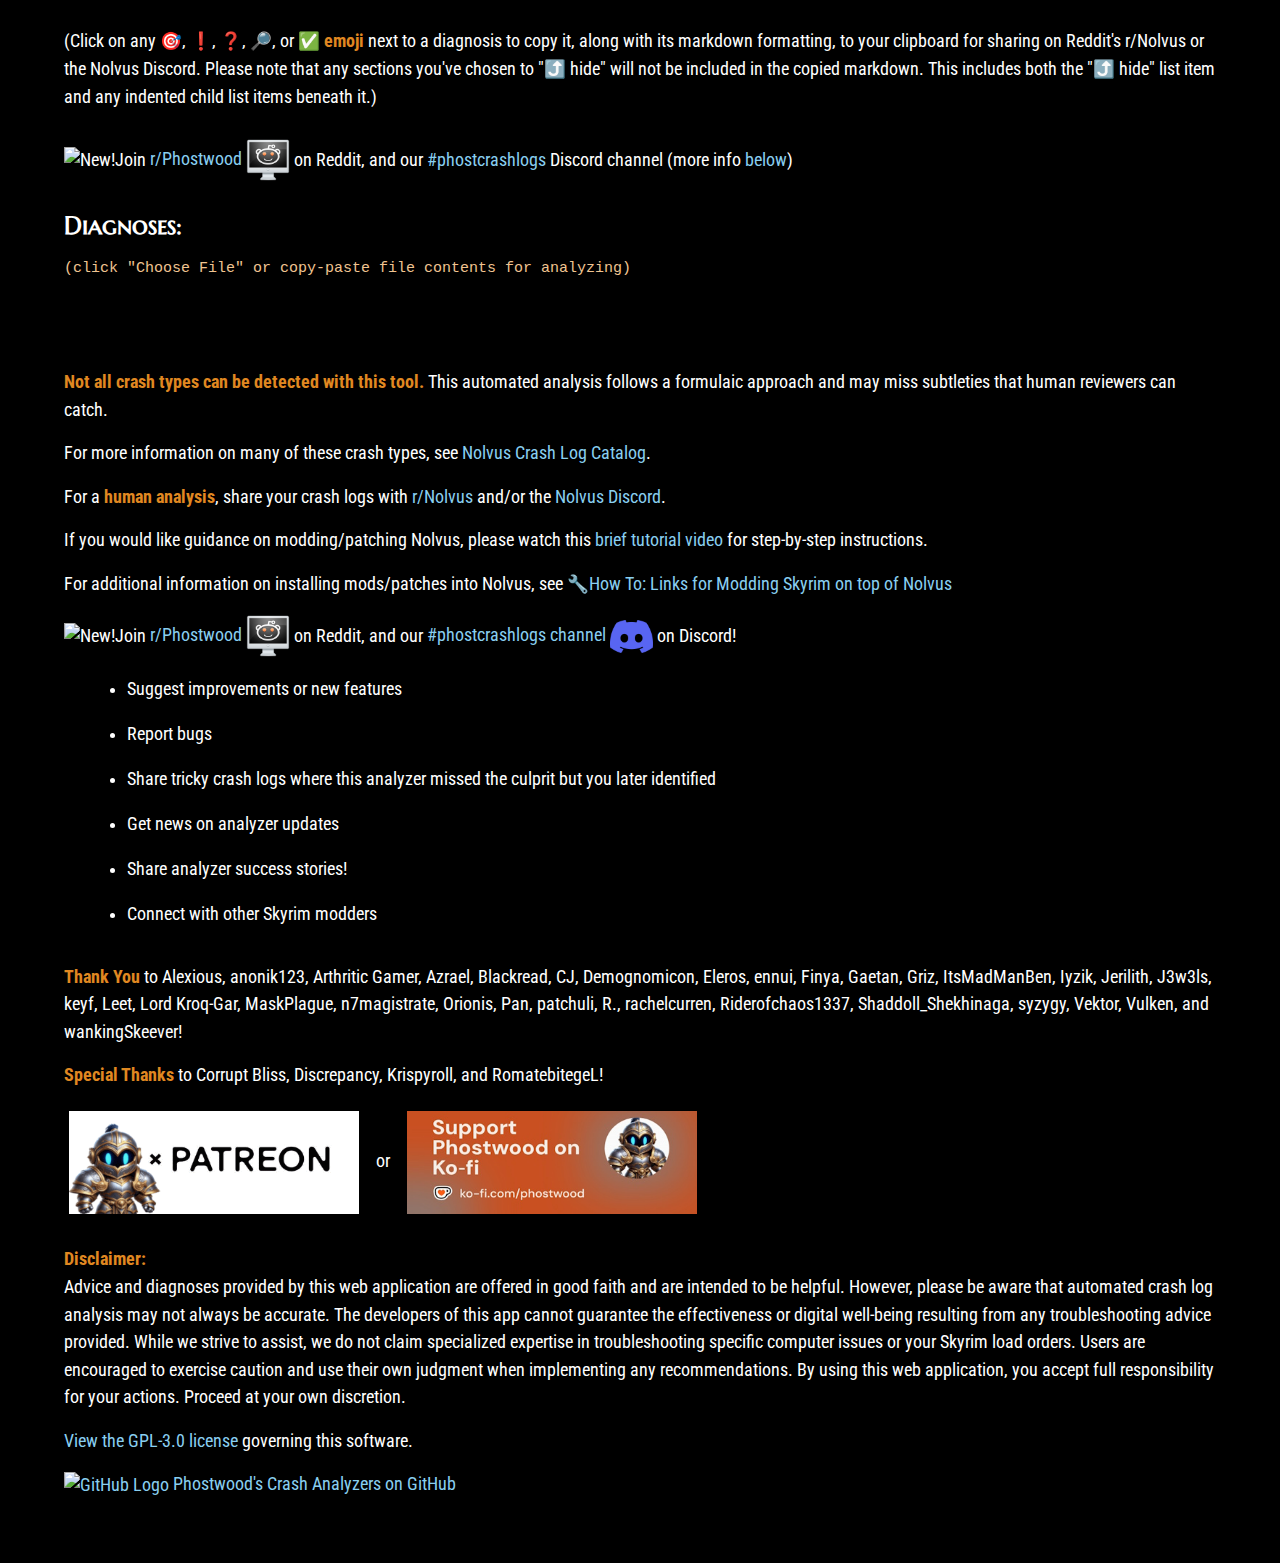
==== commit f803c662: "✅Version 1.22.18 is now live: https://phostwood.github.io/crash-analyzer/" ====
--- a/index.html
+++ b/index.html
@@ -28,7 +28,7 @@
 	<meta name="description" content="Advanced Nolvus Skyrim crash log analyzer that helps diagnose and fix 80-90% of crashes with identifiable causes. Provides detailed troubleshooting steps for most crash types. Updated frequently with new crash patterns and solutions.">
 
 	<meta charset="UTF-8">
-	<meta name="version" content="1.22.17">
+	<meta name="version" content="1.22.18">
 	<meta name="viewport" content="width=device-width, initial-scale=1.0">
 
 	<link rel="icon" type="image/x-icon" href="https://phostwood.github.io/crash-analyzer/favicon.ico">
@@ -107,7 +107,7 @@
 	</header>
 	<main>
 		<section class="textarea-container">
-			<p>Last updated: March 27, 2025 &nbsp; <span id="versionNumber"></span></p>
+			<p>Last updated: March 31, 2025 &nbsp; <span id="versionNumber"></span></p>
 			<p>(<strong>refresh daily</strong> to ensure you are using the latest version)</p>
 
 			<p><a href='https://ko-fi.com/I2I219OKJM' target='_blank'><img height='36' style='border:0px;height:36px;' src='https://storage.ko-fi.com/cdn/kofi6.png?v=6' border='0' alt='Buy Me a Coffee at ko-fi.com' /></a></p>
@@ -213,13 +213,9 @@
 			
 		</aside>
 		<aside id="patreon">
-			<a href="https://www.patreon.com/Phostwood">
-				<img src="./Patreon.png" alt="Support me on Patreon" style="width: 300px; height: 113px; border-width: 5px; border-color: black; border-style: solid;">
-			</a>
+			<a href="https://www.patreon.com/Phostwood"><img src="./Patreon.png" alt="Support me on Patreon" style="width: 300px; height: 113px; border-width: 5px; border-color: black; border-style: solid;"></a>
 			&nbsp;&nbsp;or&nbsp;&nbsp;
-			<a href="https://ko-fi.com/phostwood">
-				<img src="./phostwood-Ko-fi-Horizontal.jpg" alt="Support me on Ko-fi" style="width: 300px; height: 113px; border-width: 5px; border-color: black; border-style: solid;">
-			</a>
+			<a href="https://ko-fi.com/phostwood"><img src="./phostwood-Ko-fi-Horizontal.jpg" alt="Support me on Ko-fi" style="width: 300px; height: 113px; border-width: 5px; border-color: black; border-style: solid;"></a>
 		</aside>
 		<br>	
 	</main>
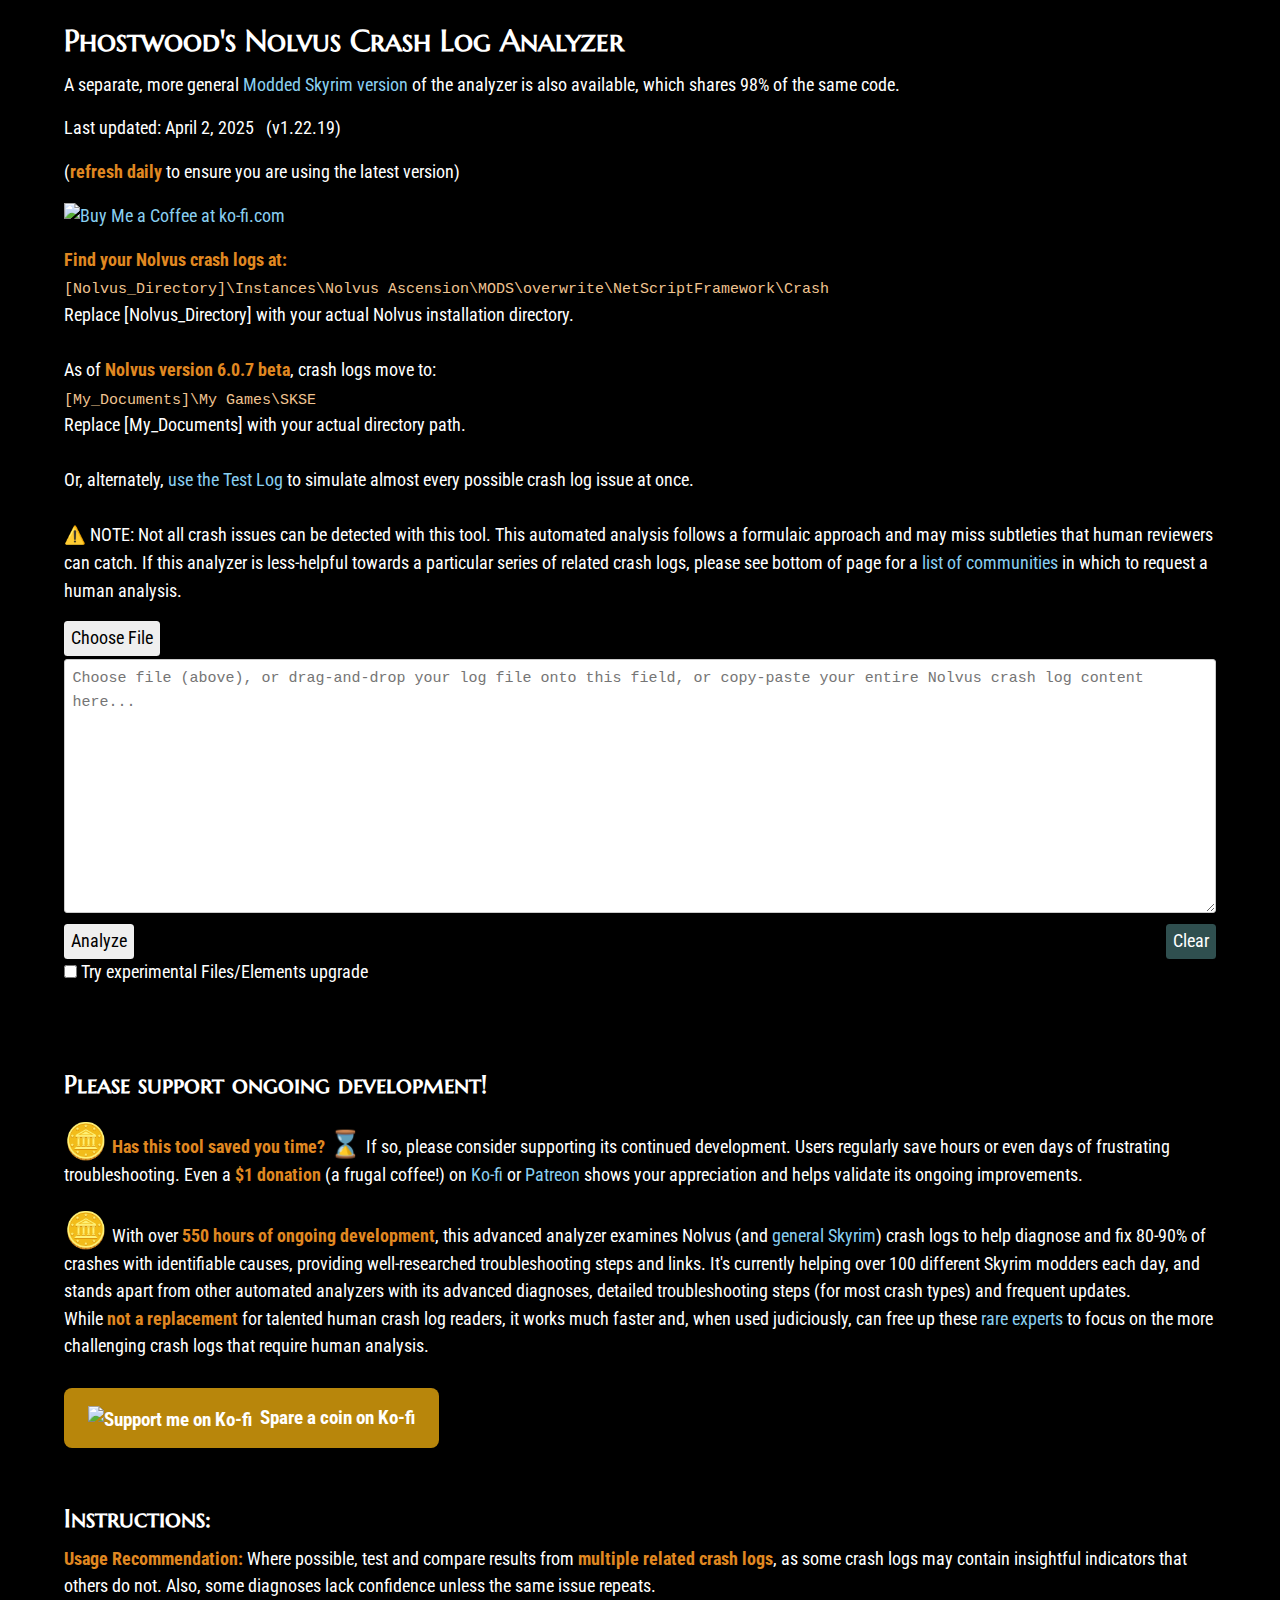
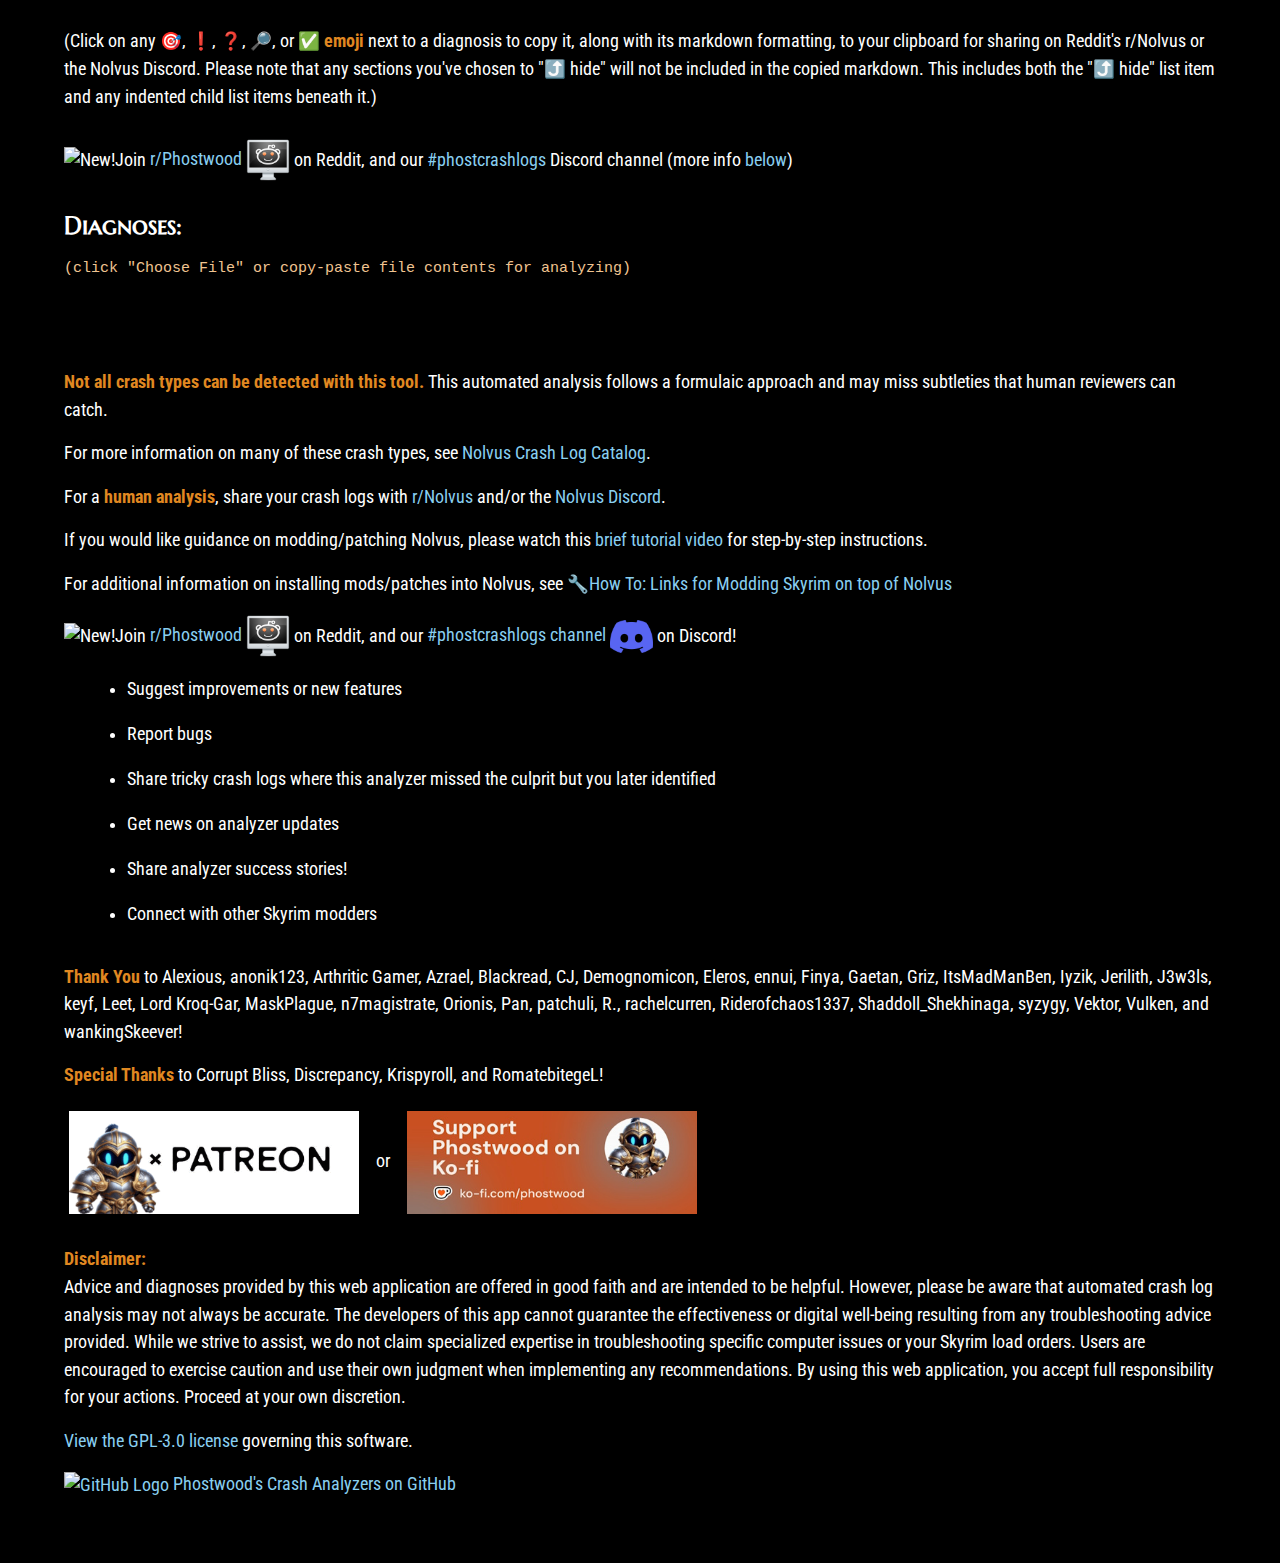
==== commit 8b04783b: "✅Version 1.22.19 is now live: https://phostwood.github.io/crash-analyzer/" ====
--- a/index.html
+++ b/index.html
@@ -28,7 +28,7 @@
 	<meta name="description" content="Advanced Nolvus Skyrim crash log analyzer that helps diagnose and fix 80-90% of crashes with identifiable causes. Provides detailed troubleshooting steps for most crash types. Updated frequently with new crash patterns and solutions.">
 
 	<meta charset="UTF-8">
-	<meta name="version" content="1.22.18">
+	<meta name="version" content="1.22.19">
 	<meta name="viewport" content="width=device-width, initial-scale=1.0">
 
 	<link rel="icon" type="image/x-icon" href="https://phostwood.github.io/crash-analyzer/favicon.ico">
@@ -107,7 +107,7 @@
 	</header>
 	<main>
 		<section class="textarea-container">
-			<p>Last updated: March 31, 2025 &nbsp; <span id="versionNumber"></span></p>
+			<p>Last updated: April 2, 2025 &nbsp; <span id="versionNumber"></span></p>
 			<p>(<strong>refresh daily</strong> to ensure you are using the latest version)</p>
 
 			<p><a href='https://ko-fi.com/I2I219OKJM' target='_blank'><img height='36' style='border:0px;height:36px;' src='https://storage.ko-fi.com/cdn/kofi6.png?v=6' border='0' alt='Buy Me a Coffee at ko-fi.com' /></a></p>
